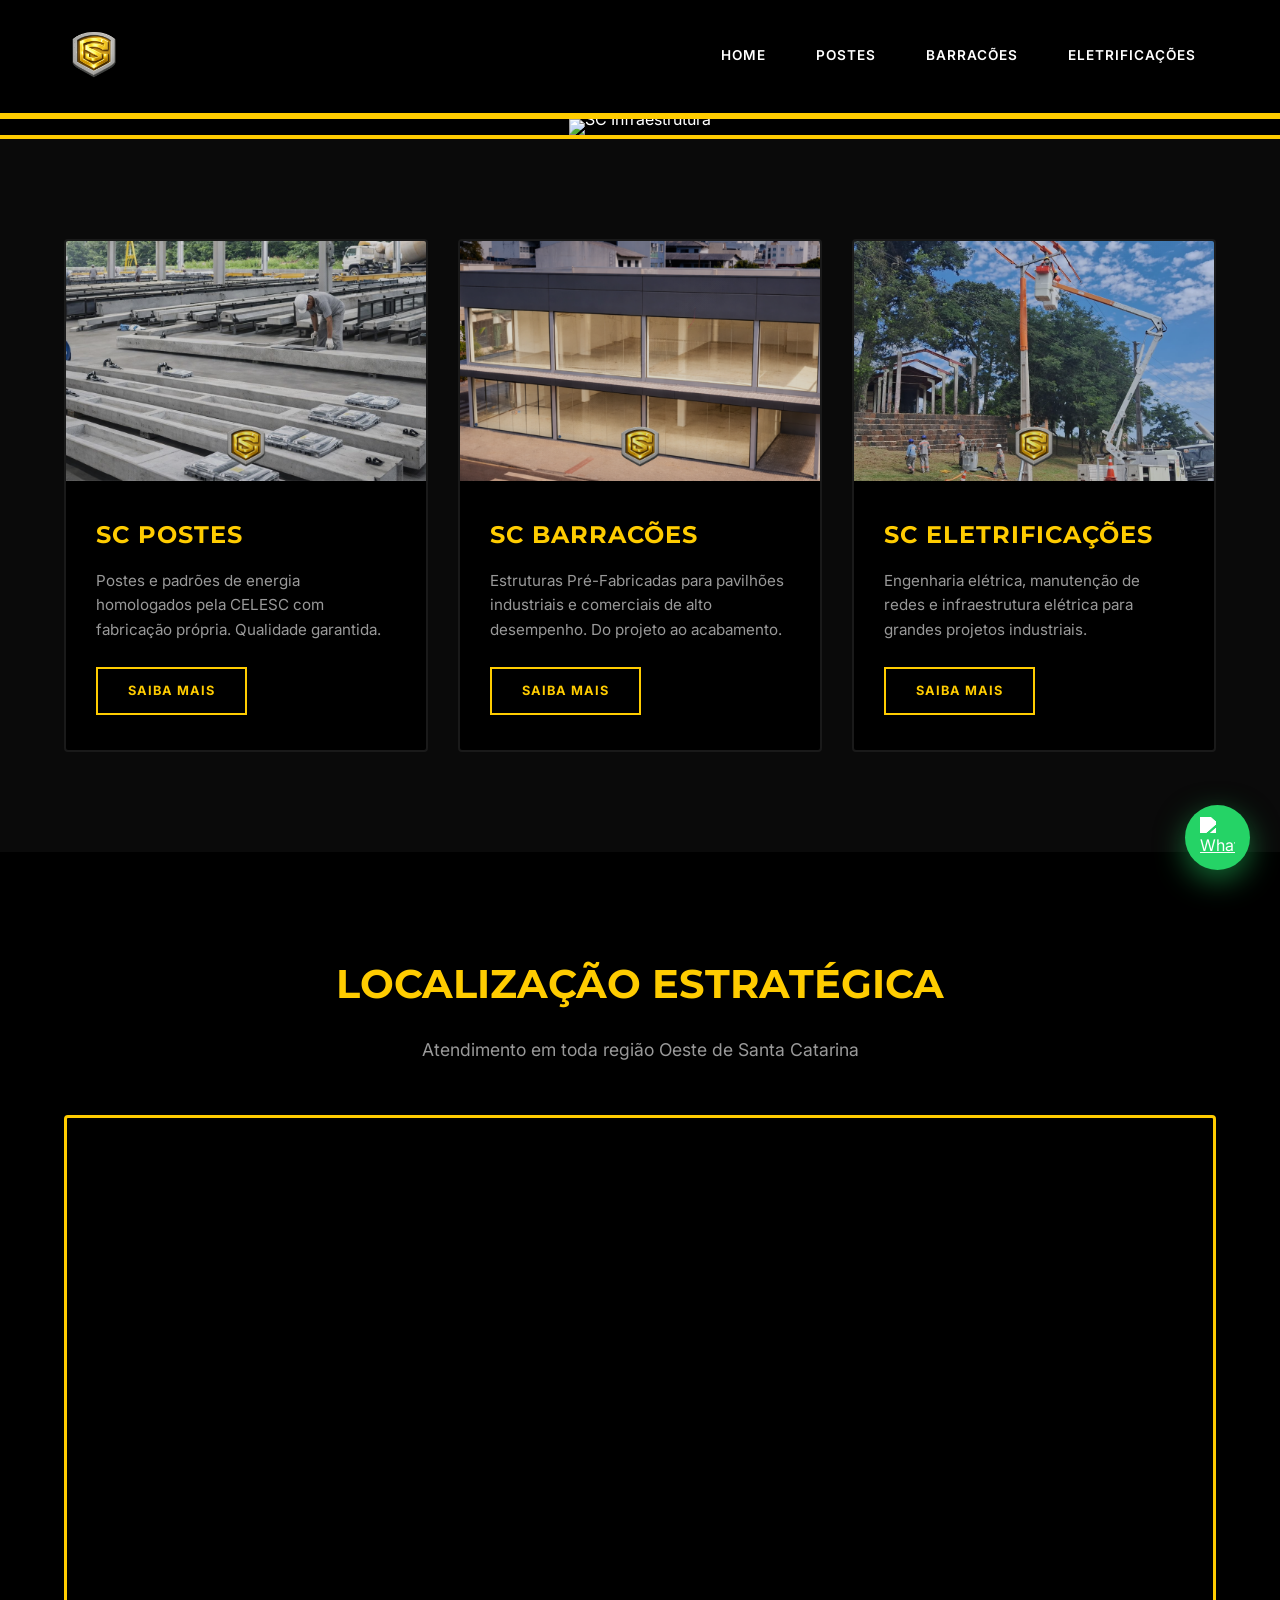
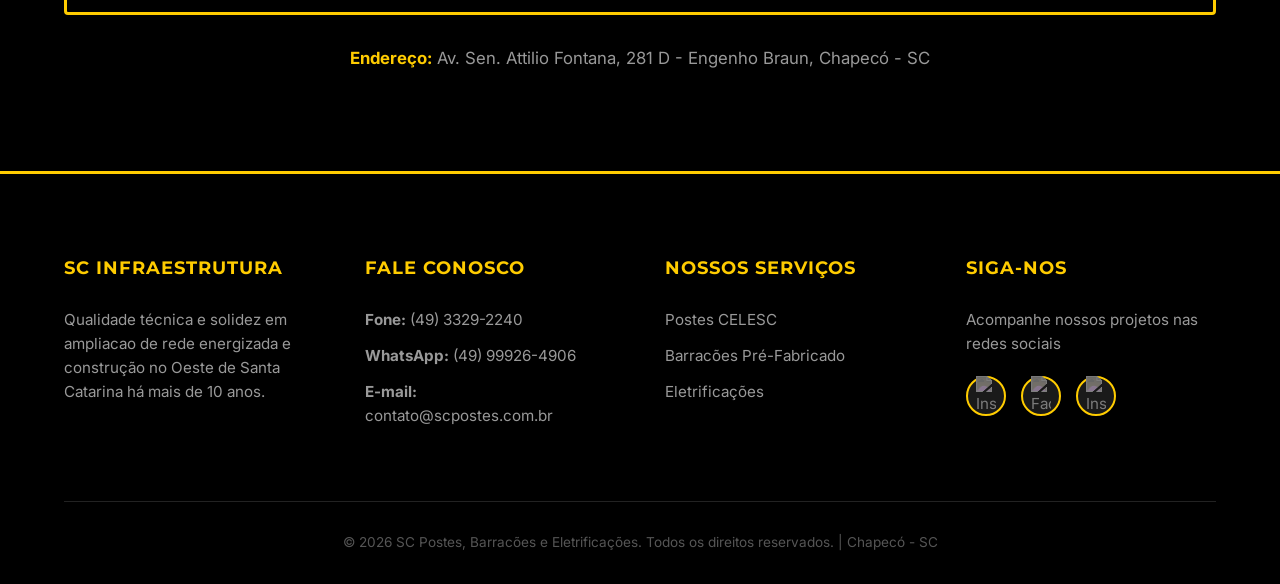
==== index.html @ 061d80b7 "Add files via upload" ====
<!DOCTYPE html>
<html lang="pt-br">
<head>
    <meta charset="UTF-8">
    <meta name="viewport" content="width=device-width, initial-scale=1.0">
    <meta name="description" content="SC - Referência em Postes Homologados CELESC, Barracões Pré-Fabricados, Linha Viva e Ampliação de Rede Elétrica no Oeste de Santa Catarina">
    <meta name="keywords" content="postes CELESC, barracões Pré-Fabricado, eletrificação industrial, Chapecó, Oeste SC">
    <title>SC - Postes, Barracões e Eletrificações | Chapecó - SC</title>
    
    <link href="https://fonts.googleapis.com/css2?family=Montserrat:wght@700;800&family=Inter:wght@300;400;600&display=swap" rel="stylesheet">
    
    <style>
        :root {
            --primary-yellow: #FFCC00;
            --bg-black: #000000;
            --bg-dark-gray: #0A0A0A;
            --text-gray: #999999;
            --text-white: #FFFFFF;
            --font-titles: 'Montserrat', sans-serif;
            --font-body: 'Inter', sans-serif;
        }

        * { 
            margin: 0; 
            padding: 0; 
            box-sizing: border-box; 
        }

        html {
            scroll-behavior: smooth;
        }

        body {
            background-color: var(--bg-black);
            color: var(--text-white);
            font-family: var(--font-body);
            line-height: 1.6;
            overflow-x: hidden;
        }

        /* --- Header --- */
        header {
            padding: 20px 5%;
            display: flex;
            justify-content: space-between;
            align-items: center;
            background: rgba(0,0,0,0.95);
            position: sticky;
            top: 0;
            z-index: 1000;
            border-bottom: 2px solid var(--primary-yellow);
            backdrop-filter: blur(10px);
        }

        .logo img { 
            height: 65px; 
            width: auto;
            transition: transform 0.3s;
        }

        .logo img:hover {
            transform: scale(1.05);
        }

        /* Menu Desktop */
        nav {
            display: flex;
            gap: 10px;
        }

        nav a {
            color: var(--text-white);
            text-decoration: none;
            padding: 10px 20px;
            font-weight: 600;
            font-size: 0.85rem;
            text-transform: uppercase;
            letter-spacing: 1px;
            transition: all 0.3s;
            border-radius: 2px;
        }

        nav a:hover { 
            color: var(--bg-black);
            background: var(--primary-yellow);
        }

        /* Menu Hamburguer Mobile */
        .menu-toggle {
            display: none;
            flex-direction: column;
            cursor: pointer;
            gap: 5px;
        }

        .menu-toggle span {
            width: 28px;
            height: 3px;
            background: var(--primary-yellow);
            transition: 0.3s;
            border-radius: 2px;
        }

        /* --- Hero Section --- */
        .hero {
            position: relative;
            display: flex;
            align-items: center;
            justify-content: center;
            text-align: center;
            overflow: hidden;
            border-top: 4px solid var(--primary-yellow);
            border-bottom: 4px solid var(--primary-yellow);
        }

        /* Camada de Imagem */
        .hero-background {
            position: relative;
            width: 100%;
            z-index: 1;
            line-height: 0; 
        }

        .hero-content {
            position: absolute;
            top: 50%;
            left: 50%;
            transform: translate(-50%, -50%);
            z-index: 3;
            width: 90%;
            max-width: 1000px;
            text-align: center;
            padding: 20px 0;
        }

        .hero h1 {
            font-family: var(--font-titles);
            font-size: clamp(2.5rem, 6vw, 4.5rem);
            margin-bottom: 25px;
            text-transform: uppercase;
            line-height: 1.1;
            color: var(--primary-yellow);
            text-shadow: 2px 2px 8px rgba(0,0,0,0.8);
        }

        .hero p {
            font-size: clamp(1rem, 2vw, 1.3rem);
            color: var(--text-white);
            max-width: 800px;
            margin: 0 auto 40px;
            line-height: 1.8;
            text-shadow: 1px 1px 4px rgba(0,0,0,0.8);
        }

        .hero .btn-primary {
            display: inline-block;
            background: var(--primary-yellow);
            color: var(--bg-black);
            padding: 18px 45px;
            text-decoration: none;
            font-weight: 700;
            text-transform: uppercase;
            font-size: 0.95rem;
            letter-spacing: 1px;
            transition: all 0.3s;
            border: 2px solid var(--primary-yellow);
            box-shadow: 0 4px 15px rgba(255, 204, 0, 0.3);
        }

        .hero .btn-primary:hover {
            background: transparent;
            color: var(--primary-yellow);
            transform: translateY(-3px);
            box-shadow: 0 6px 20px rgba(255, 204, 0, 0.5);
        }

        /* --- Seletor de Segmentos (Cards com Imagem) --- */
        .segments {
            display: grid;
            grid-template-columns: repeat(auto-fit, minmax(320px, 1fr));
            gap: 30px;
            padding: 100px 5%;
            max-width: 1400px;
            margin: 0 auto;
            background: var(--bg-dark-gray);
        }

        .card {
            background: var(--bg-black);
            border: 2px solid #1a1a1a;
            border-radius: 4px;
            overflow: hidden;
            transition: all 0.4s ease;
            cursor: pointer;
        }

        .card:hover {
            transform: translateY(-12px);
            border-color: var(--primary-yellow);
            box-shadow: 0 10px 30px rgba(255, 204, 0, 0.2);
        }

        .card-image {
            width: 100%;
            height: 240px;
            background: linear-gradient(135deg, #1a1a1a 0%, #0d0d0d 100%);
            overflow: hidden;
            display: flex;
            align-items: center;
            justify-content: center;
            position: relative;
        }

        .card-image::before {
            content: "IMAGEM";
            position: absolute;
            color: #333;
            font-size: 0.8rem;
            font-weight: 600;
            letter-spacing: 2px;
        }

        .card-image img {
            width: 100%;
            height: 100%;
            object-fit: cover;
            opacity: 0.85;
            transition: all 0.4s;
        }

        .card:hover .card-image img { 
            opacity: 1; 
            transform: scale(1.08); 
        }

        .card-content { 
            padding: 35px 30px; 
        }

        .card h2 {
            font-family: var(--font-titles);
            color: var(--primary-yellow);
            font-size: 1.5rem;
            margin-bottom: 15px;
            text-transform: uppercase;
            letter-spacing: 1px;
        }

        .card p {
            color: var(--text-gray);
            font-size: 0.95rem;
            margin-bottom: 25px;
            min-height: 60px;
            line-height: 1.6;
        }

        .btn-card {
            display: inline-block;
            background: transparent;
            color: var(--primary-yellow);
            border: 2px solid var(--primary-yellow);
            padding: 12px 30px;
            text-decoration: none;
            font-weight: 700;
            text-transform: uppercase;
            font-size: 0.8rem;
            letter-spacing: 1px;
            transition: all 0.3s;
        }

        .btn-card:hover {
            background: var(--primary-yellow);
            color: var(--bg-black);
            transform: translateX(5px);
        }

        /* --- Seção Localização --- */
        .location {
            padding: 100px 5%;
            text-align: center;
            background: var(--bg-black);
        }

        .location h2 {
            font-family: var(--font-titles);
            font-size: 2.5rem;
            margin-bottom: 20px;
            text-transform: uppercase;
            color: var(--primary-yellow);
        }

        .location-subtitle {
            color: var(--text-gray);
            font-size: 1.1rem;
            margin-bottom: 50px;
        }

        .map-container {
            width: 100%;
            max-width: 1200px;
            margin: 0 auto;
            height: 500px;
            border: 3px solid var(--primary-yellow);
            border-radius: 4px;
            overflow: hidden;
            box-shadow: 0 10px 40px rgba(0,0,0,0.5);
        }

        .map-container iframe {
            filter: grayscale(0.3) contrast(1.1);
        }

        .location-info {
            margin-top: 30px;
            color: var(--text-gray);
            font-size: 1.05rem;
        }

        .location-info strong {
            color: var(--primary-yellow);
        }

        /* --- Footer --- */
        footer {
            background: var(--bg-black);
            padding: 80px 5% 30px;
            border-top: 3px solid var(--primary-yellow);
        }

        .footer-grid {
            display: grid;
            grid-template-columns: repeat(auto-fit, minmax(250px, 1fr));
            gap: 50px;
            max-width: 1400px;
            margin: 0 auto 60px;
        }

        .footer-col h3 {
            color: var(--primary-yellow);
            font-family: var(--font-titles);
            font-size: 1.1rem;
            margin-bottom: 25px;
            text-transform: uppercase;
            letter-spacing: 1px;
        }

        .footer-col p, .footer-col a {
            color: var(--text-gray);
            text-decoration: none;
            display: block;
            margin-bottom: 12px;
            font-size: 0.95rem;
            transition: color 0.3s;
        }

        .footer-col a:hover { 
            color: var(--primary-yellow);
            padding-left: 5px;
        }

        .social-links {
            display: flex;
            gap: 15px;
            margin-top: 20px;
        }

        .social-links a {
            width: 40px;
            height: 40px;
            display: flex;
            align-items: center;
            justify-content: center;
            background: #1a1a1a;
            border: 2px solid var(--primary-yellow);
            border-radius: 50%;
            transition: all 0.3s;
        }

        .social-links a:hover {
            background: var(--primary-yellow);
            transform: translateY(-3px);
        }

        .social-links img {
            width: 20px;
            filter: invert(0.6);
            transition: 0.3s;
        }

        .social-links a:hover img { 
            filter: invert(0) brightness(0);
        }

        .footer-bottom {
            text-align: center;
            padding-top: 30px;
            border-top: 1px solid #222;
            color: #555;
            font-size: 0.85rem;
        }

        /* Botão WhatsApp Flutuante */
        .whatsapp-float {
            position: fixed;
            bottom: 30px;
            right: 30px;
            background: #25D366;
            width: 65px;
            height: 65px;
            border-radius: 50%;
            display: flex;
            align-items: center;
            justify-content: center;
            box-shadow: 0 10px 30px rgba(37, 211, 102, 0.5);
            z-index: 1000;
            transition: all 0.3s;
            animation: pulse 2s infinite;
        }

        .whatsapp-float:hover { 
            transform: scale(1.1);
            box-shadow: 0 15px 40px rgba(37, 211, 102, 0.7);
        }

        .whatsapp-float img {
            width: 35px;
            filter: brightness(0) invert(1);
        }

        @keyframes pulse {
            0%, 100% { box-shadow: 0 10px 30px rgba(37, 211, 102, 0.5); }
            50% { box-shadow: 0 10px 40px rgba(37, 211, 102, 0.8); }
        }

        /* --- Responsividade --- */
        @media (max-width: 968px) {
            nav {
                position: fixed;
                top: 80px;
                right: -100%;
                background: rgba(0,0,0,0.98);
                flex-direction: column;
                width: 100%;
                padding: 40px 5%;
                transition: right 0.4s ease;
                border-top: 2px solid var(--primary-yellow);
            }

            nav.active {
                right: 0;
            }

            nav a {
                padding: 15px 0;
                border-bottom: 1px solid #222;
            }

            .menu-toggle {
                display: flex;
            }

            .segments {
                padding: 60px 5%;
            }

            .map-container {
                height: 350px;
            }

            .whatsapp-float {
                width: 55px;
                height: 55px;
                bottom: 20px;
                right: 20px;
            }

            .whatsapp-float img {
                width: 28px;
            }
        }

        @media (max-width: 480px) {
            .hero h1 {
                font-size: 1.4rem;
            }

            .hero p {
                font-size: 0.85rem;
                margin-bottom: 25px;
            }

            .hero .btn-primary {
                padding: 13px 28px;
                font-size: 0.8rem;
            }

            .card-content {
                padding: 25px 20px;
            }
        }
    </style>
</head>
<body>

    <header>
        <div class="logo">
            <img src="imagens/logosc.png" alt="SC - Postes, Barracões e Eletrificações">
        </div>
        
        <div class="menu-toggle" onclick="toggleMenu()">
            <span></span>
            <span></span>
            <span></span>
        </div>

        <nav id="navMenu">
            <a href="index.html">Home</a>
            <a href="postes.html">Postes</a>
            <a href="barracoes.html">Barracões</a>
            <a href="eletrificacoes.html">Eletrificações</a>
        </nav>
    </header>

    <section class="hero">
        <!-- Camada de Imagem de Fundo — define a altura proporcional da seção -->
        <div class="hero-background">
            <img src="imagens/capa1.png" alt="SC Infraestrutura">
        </div>
        
        <!-- Overlay escuro -->
        <div class="hero-overlay"></div>
        
        <!-- Conteúdo do Hero centralizado sobre a imagem -->
        <div class="hero-content">
        </div>
    </section>

    <section class="segments">
        <div class="card">
            <div class="card-image">
                <img src="imagens/hero1.png" alt="SC Postes Homologados CELESC">
            </div>
            <div class="card-content">
                <h2>SC Postes</h2>
                <p>Postes e padrões de energia homologados pela CELESC com fabricação própria. Qualidade garantida.</p>
                <a href="postes.html" class="btn-card">Saiba Mais</a>
            </div>
        </div>

        <div class="card">
            <div class="card-image">
                <img src="imagens/hero2.png" alt="SC Barracões Pré-Fabricado">
            </div>
            <div class="card-content">
                <h2>SC Barracões</h2>
                <p>Estruturas Pré-Fabricadas para pavilhões industriais e comerciais de alto desempenho. Do projeto ao acabamento.</p>
                <a href="barracoes.html" class="btn-card">Saiba Mais</a>
            </div>
        </div>

        <div class="card">
            <div class="card-image">
                <img src="imagens/hero3.png" alt="SC Eletrificações">
            </div>
            <div class="card-content">
                <h2>SC Eletrificações</h2>
                <p>Engenharia elétrica, manutenção de redes e infraestrutura elétrica para grandes projetos industriais.</p>
                <a href="eletrificacoes.html" class="btn-card">Saiba Mais</a>
            </div>
        </div>
    </section>

    <section class="location">
        <h2>Localização Estratégica</h2>
        <p class="location-subtitle">Atendimento em toda região Oeste de Santa Catarina</p>
        <div class="map-container">
            <iframe 
                src="https://www.google.com/maps/embed?pb=!1m18!1m12!1m3!1d3551.4871404107936!2d-52.6538203!3d-27.0978609!2m3!1f0!2f0!3f0!3m2!1i1024!2i768!4f13.1!3m3!1m2!1s0x94e4b59ce7b89f95%3A0xf5d06205c6e07a0e!2sSC%20Postes%20e%20Pr%C3%A9-Fabricados!5e0!3m2!1spt-BR!2sbr!4v1706000000000" 
                width="100%" 
                height="100%" 
                style="border:0;" 
                allowfullscreen="" 
                loading="lazy"
                referrerpolicy="no-referrer-when-downgrade">
            </iframe>
        </div>
        <p class="location-info">
            <strong>Endereço:</strong> Av. Sen. Attilio Fontana, 281 D - Engenho Braun, Chapecó - SC
        </p>
    </section>

    <footer>
        <div class="footer-grid">
            <div class="footer-col">
                <h3>SC Infraestrutura</h3>
                <p>Qualidade técnica e solidez em ampliacao de rede energizada e construção no Oeste de Santa Catarina há mais de 10 anos.</p>
            </div>
            
            <div class="footer-col">
                <h3>Fale Conosco</h3>
                <p><strong>Fone:</strong> (49) 3329-2240</p>
                <p><strong>WhatsApp:</strong> (49) 99926-4906</p>
                <p><strong>E-mail:</strong> <a href="mailto:contato@scpostes.com.br">contato@scpostes.com.br</a></p>
            </div>
            
            <div class="footer-col">
                <h3>Nossos Serviços</h3>
                <a href="postes.html">Postes CELESC</a>
                <a href="barracoes.html">Barracões Pré-Fabricado</a>
                <a href="eletrificacoes.html">Eletrificações</a>
            </div>

            <div class="footer-col">
                <h3>Siga-nos</h3>
                <p>Acompanhe nossos projetos nas redes sociais</p>
                <div class="social-links">
                    <a href="https://www.instagram.com/scpostesebarracoes/" target="_blank" aria-label="Instagram SC Postes">
                        <img src="https://cdn-icons-png.flaticon.com/512/2111/2111463.png" alt="Instagram">
                    </a>
                    <a href="https://www.facebook.com/scpostesebarracoes" target="_blank" aria-label="Facebook SC Postes">
                        <img src="https://cdn-icons-png.flaticon.com/512/733/733547.png" alt="Facebook">
                    </a>
                    <a href="https://www.instagram.com/sc_eletrificacoes/" target="_blank" aria-label="Instagram SC Eletrificações">
                        <img src="https://cdn-icons-png.flaticon.com/512/2111/2111463.png" alt="Instagram">
                    </a>
                </div>
            </div>
        </div>
        
        <div class="footer-bottom">
            &copy; 2026 SC Postes, Barracões e Eletrificações. Todos os direitos reservados. | Chapecó - SC
        </div>
    </footer>

    <!-- WhatsApp Flutuante -->
    <a href="https://wa.me/5549999264906?text=Olá!%20Gostaria%20de%20um%20orçamento"
       class="whatsapp-float"
       target="_blank"
       aria-label="Falar no WhatsApp">
        <img src="https://cdn.jsdelivr.net/gh/simple-icons/simple-icons/icons/whatsapp.svg" alt="WhatsApp">
    </a>

    <script>
        function toggleMenu() {
            const nav = document.getElementById('navMenu');
            nav.classList.toggle('active');
        }

        // Fecha o menu ao clicar em um link (mobile)
        document.querySelectorAll('nav a').forEach(link => {
            link.addEventListener('click', () => {
                document.getElementById('navMenu').classList.remove('active');
            });
        });

        // Fecha o menu ao clicar fora dele
        document.addEventListener('click', (e) => {
            const nav = document.getElementById('navMenu');
            const toggle = document.querySelector('.menu-toggle');
            if (!nav.contains(e.target) && !toggle.contains(e.target)) {
                nav.classList.remove('active');
            }
        });
    </script>
</body>
</html>
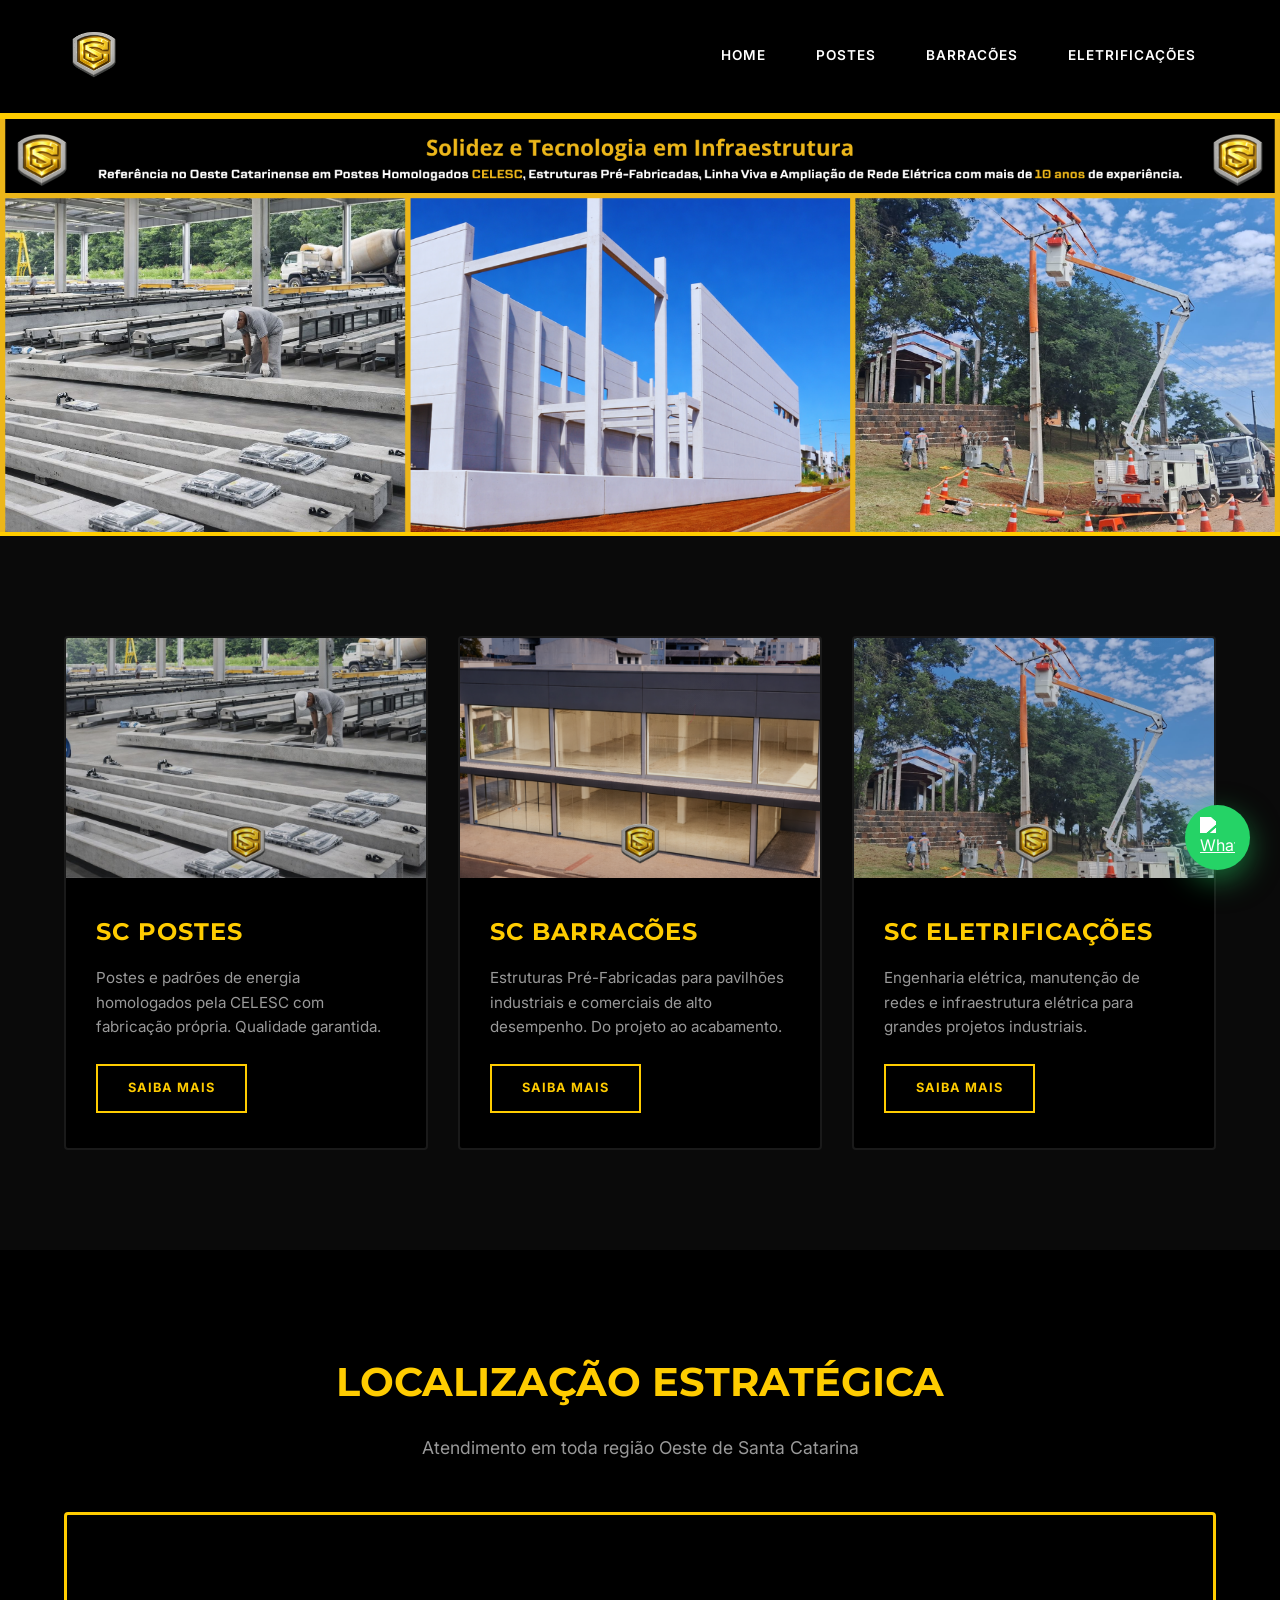
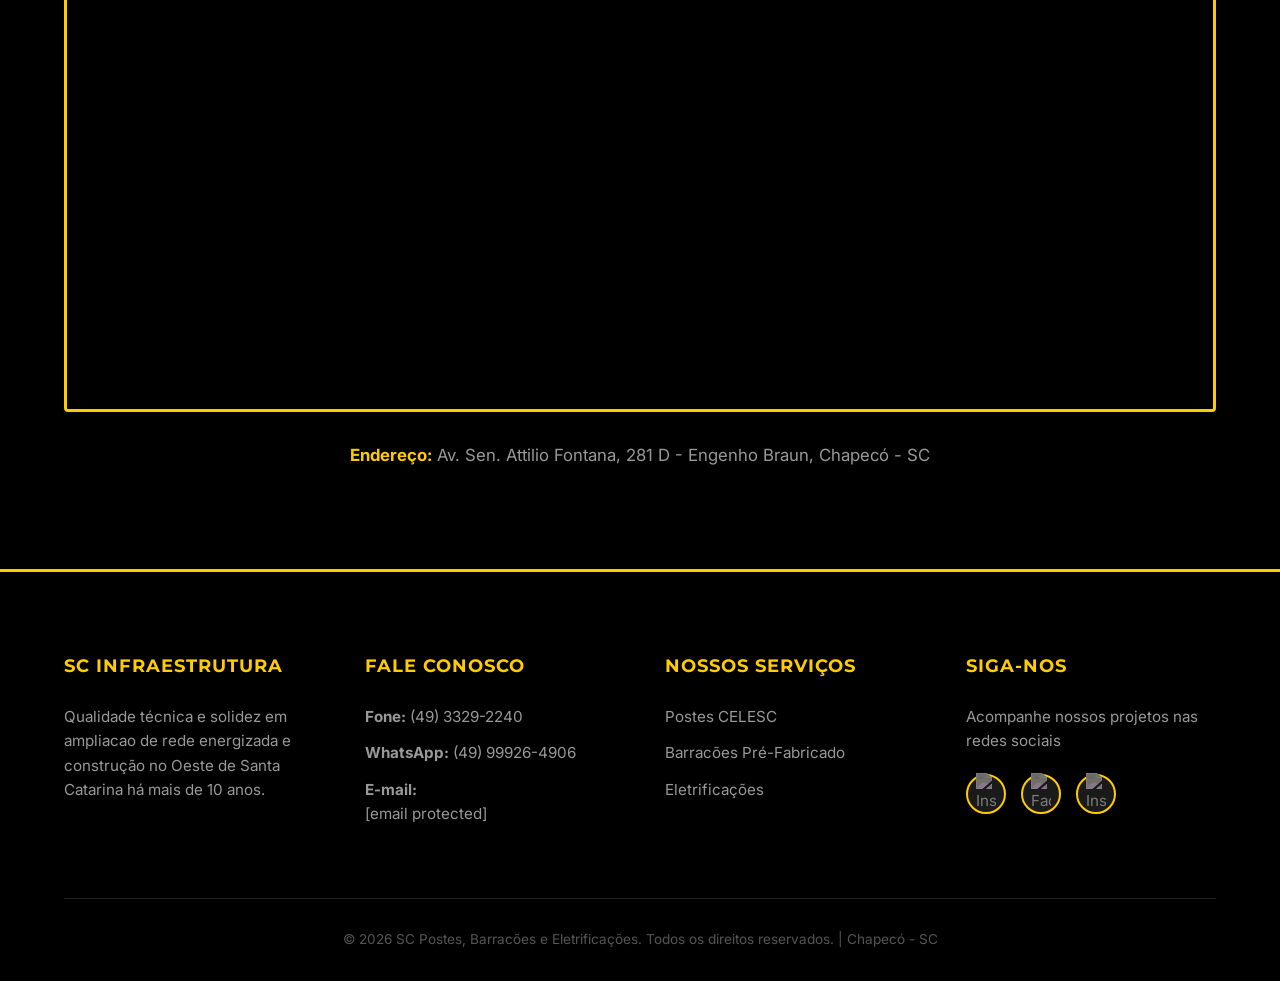
==== commit eb818acc: "Add files via upload" ====
--- a/index.html
+++ b/index.html
@@ -104,21 +104,23 @@
         /* --- Hero Section --- */
         .hero {
             position: relative;
-            display: flex;
-            align-items: center;
-            justify-content: center;
-            text-align: center;
-            overflow: hidden;
+            width: 100%;
             border-top: 4px solid var(--primary-yellow);
             border-bottom: 4px solid var(--primary-yellow);
+            line-height: 0;
         }
 
         /* Camada de Imagem */
         .hero-background {
-            position: relative;
             width: 100%;
-            z-index: 1;
-            line-height: 0; 
+            display: block;
+            line-height: 0;
+        }
+
+        .hero-background img {
+            width: 100%;
+            height: auto;
+            display: block;
         }
 
         .hero-content {
@@ -600,7 +602,7 @@
                 <h3>Fale Conosco</h3>
                 <p><strong>Fone:</strong> (49) 3329-2240</p>
                 <p><strong>WhatsApp:</strong> (49) 99926-4906</p>
-                <p><strong>E-mail:</strong> <a href="mailto:contato@scpostes.com.br">contato@scpostes.com.br</a></p>
+                <p><strong>E-mail:</strong> <a href="/cdn-cgi/l/email-protection#f3909c9d8792879cb38090839c80879680dd909c9edd9181"><span class="__cf_email__" data-cfemail="e0838f8e9481948fa09383908f93948593ce838f8dce8292">[email&#160;protected]</span></a></p>
             </div>
             
             <div class="footer-col">
@@ -640,7 +642,7 @@
         <img src="https://cdn.jsdelivr.net/gh/simple-icons/simple-icons/icons/whatsapp.svg" alt="WhatsApp">
     </a>
 
-    <script>
+    <script data-cfasync="false" src="/cdn-cgi/scripts/5c5dd728/cloudflare-static/email-decode.min.js"></script><script>
         function toggleMenu() {
             const nav = document.getElementById('navMenu');
             nav.classList.toggle('active');
@@ -655,12 +657,4 @@
 
         // Fecha o menu ao clicar fora dele
         document.addEventListener('click', (e) => {
-            const nav = document.getElementById('navMenu');
-            const toggle = document.querySelector('.menu-toggle');
-            if (!nav.contains(e.target) && !toggle.contains(e.target)) {
-                nav.classList.remove('active');
-            }
-        });
-    </script>
-</body>
-</html>+            const nav = document.getElementById('navMenu');
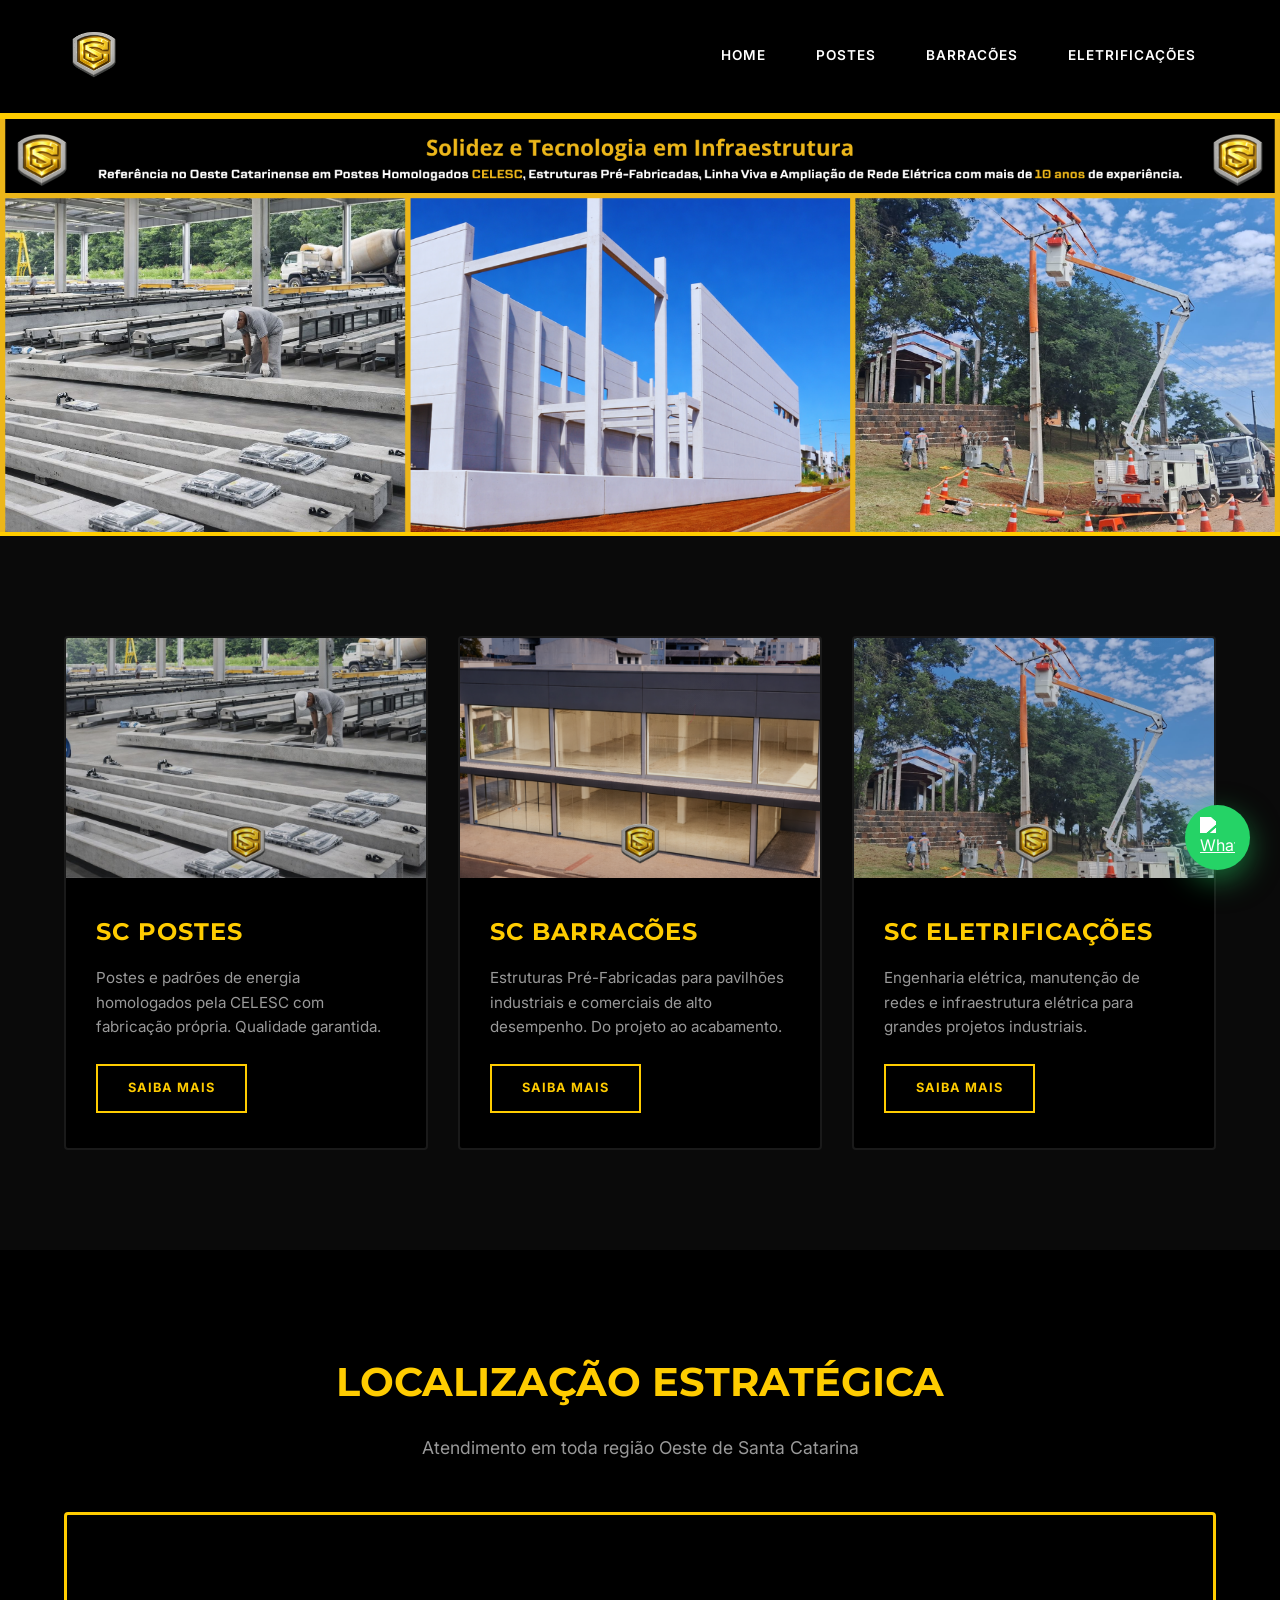
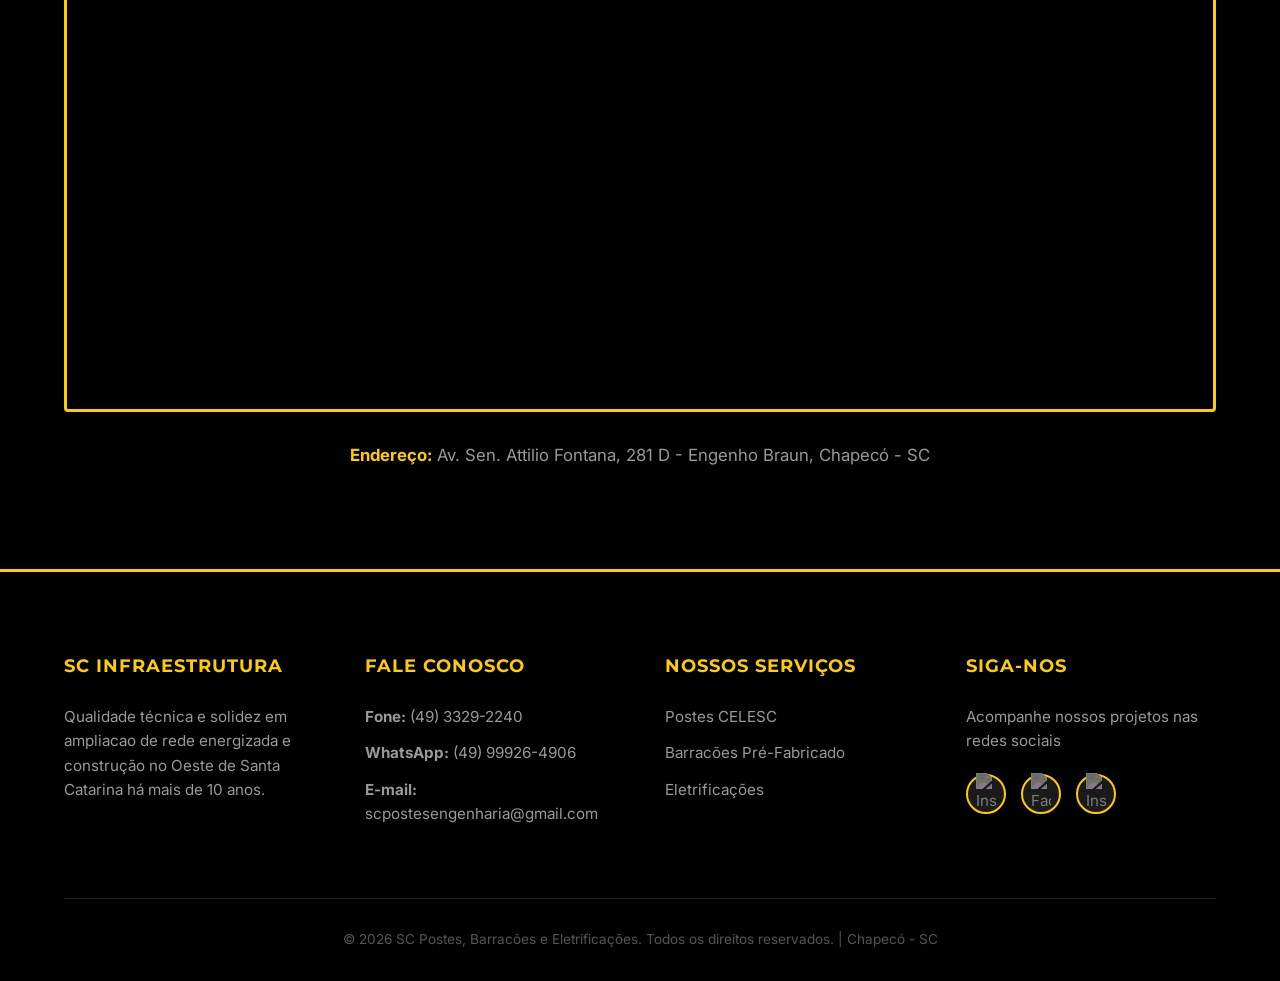
==== commit 7cce84c0: "Add files via upload" ====
--- a/index.html
+++ b/index.html
@@ -602,7 +602,7 @@
                 <h3>Fale Conosco</h3>
                 <p><strong>Fone:</strong> (49) 3329-2240</p>
                 <p><strong>WhatsApp:</strong> (49) 99926-4906</p>
-                <p><strong>E-mail:</strong> <a href="/cdn-cgi/l/email-protection#f3909c9d8792879cb38090839c80879680dd909c9edd9181"><span class="__cf_email__" data-cfemail="e0838f8e9481948fa09383908f93948593ce838f8dce8292">[email&#160;protected]</span></a></p>
+               <p><strong>E-mail:</strong> <a href="mailto:scpostesengenharia@gmail.com">scpostesengenharia@gmail.com</a></p>
             </div>
             
             <div class="footer-col">
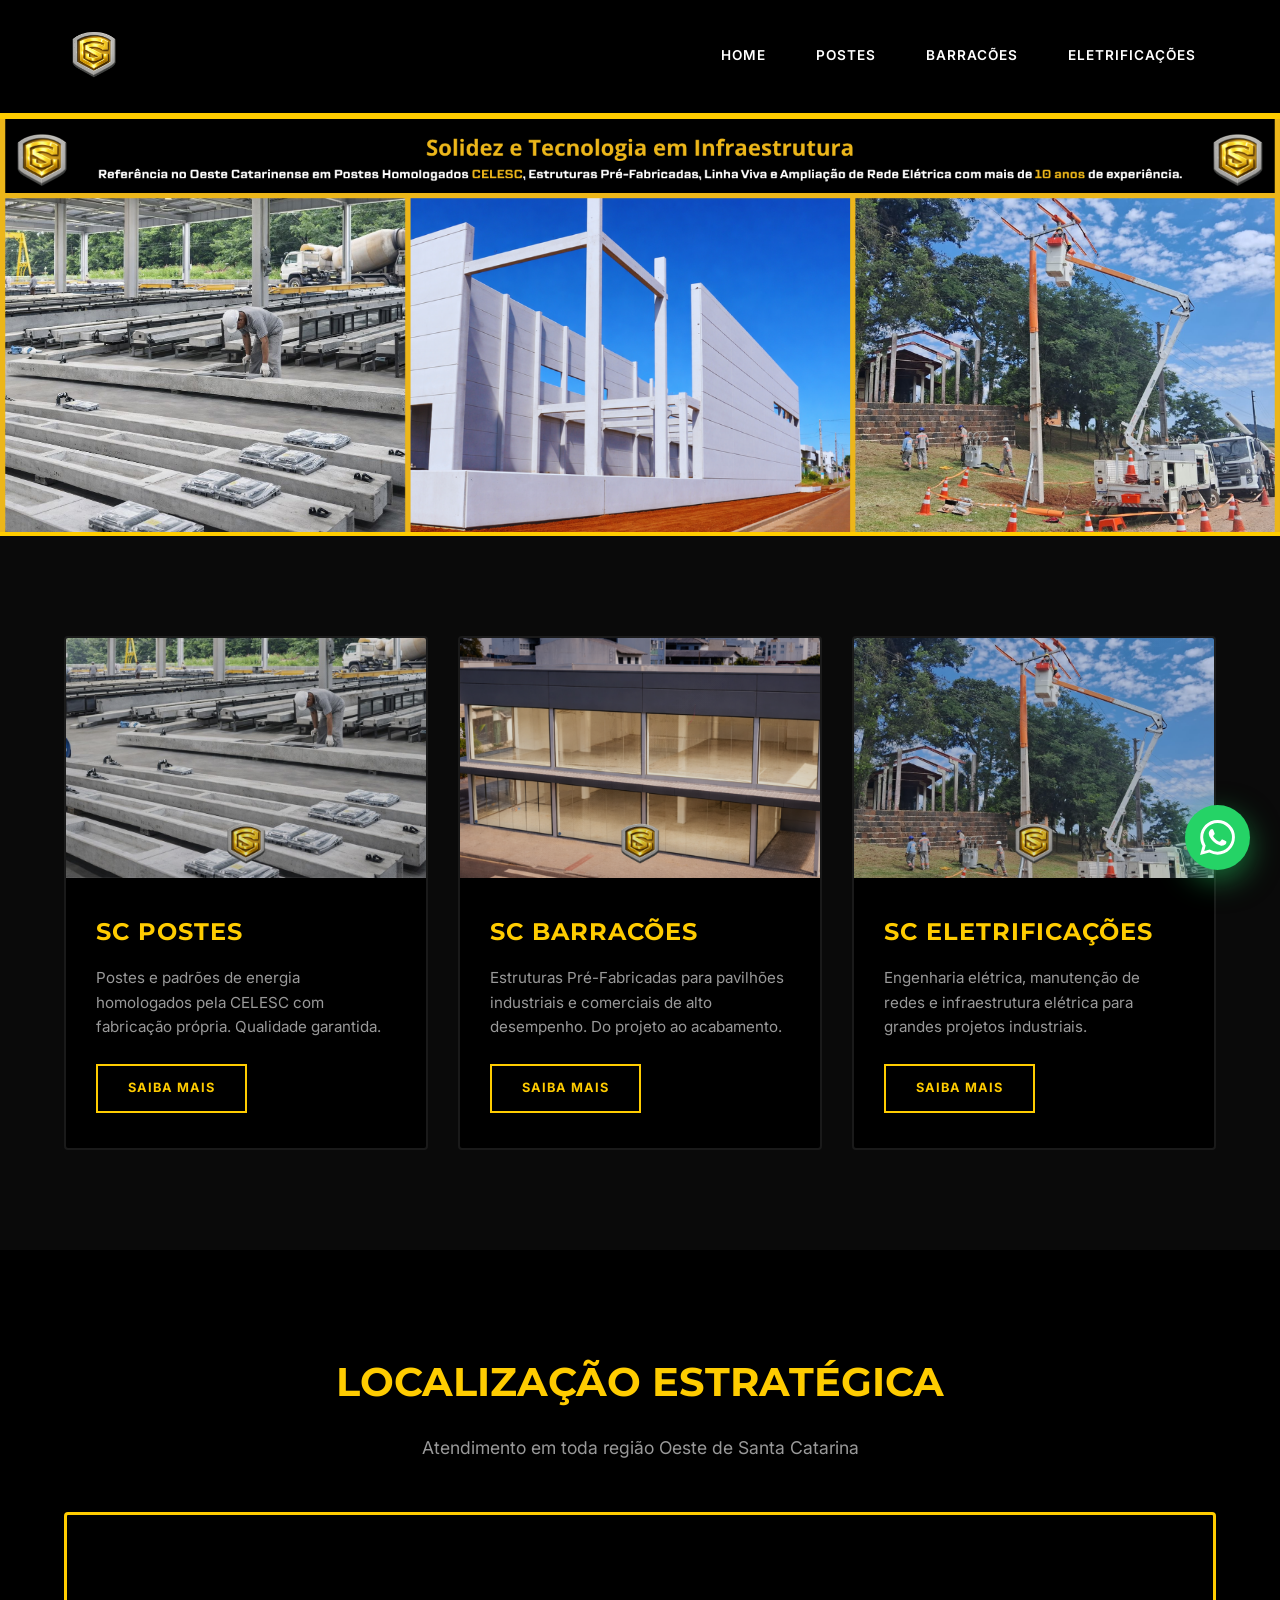
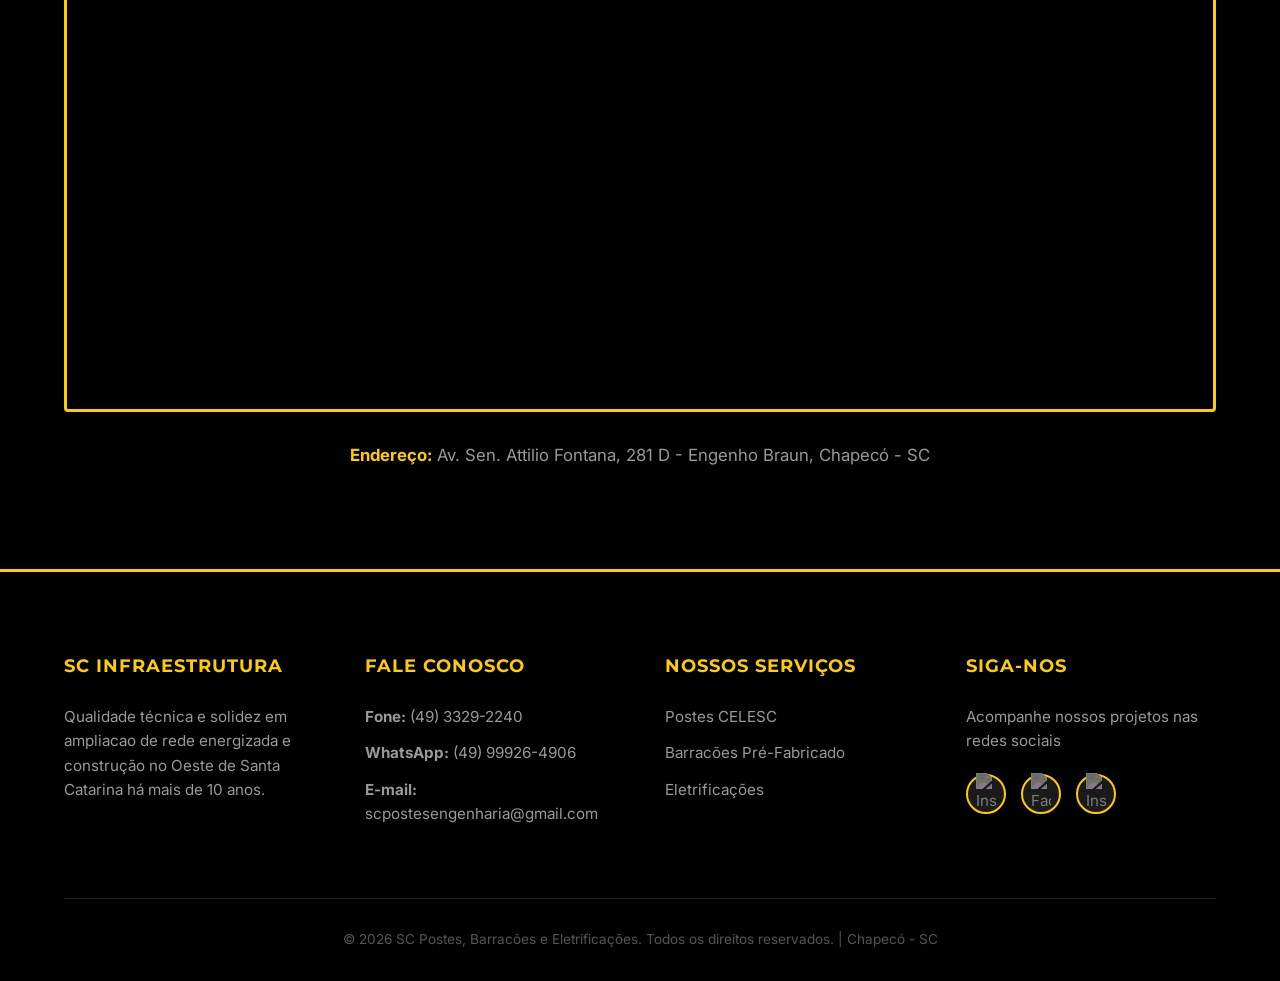
==== commit 9d8f2f32: "Add files via upload" ====
--- a/index.html
+++ b/index.html
@@ -1,660 +1,671 @@
-<!DOCTYPE html>
-<html lang="pt-br">
-<head>
-    <meta charset="UTF-8">
-    <meta name="viewport" content="width=device-width, initial-scale=1.0">
-    <meta name="description" content="SC - Referência em Postes Homologados CELESC, Barracões Pré-Fabricados, Linha Viva e Ampliação de Rede Elétrica no Oeste de Santa Catarina">
-    <meta name="keywords" content="postes CELESC, barracões Pré-Fabricado, eletrificação industrial, Chapecó, Oeste SC">
-    <title>SC - Postes, Barracões e Eletrificações | Chapecó - SC</title>
-    
-    <link href="https://fonts.googleapis.com/css2?family=Montserrat:wght@700;800&family=Inter:wght@300;400;600&display=swap" rel="stylesheet">
-    
-    <style>
-        :root {
-            --primary-yellow: #FFCC00;
-            --bg-black: #000000;
-            --bg-dark-gray: #0A0A0A;
-            --text-gray: #999999;
-            --text-white: #FFFFFF;
-            --font-titles: 'Montserrat', sans-serif;
-            --font-body: 'Inter', sans-serif;
-        }
-
-        * { 
-            margin: 0; 
-            padding: 0; 
-            box-sizing: border-box; 
-        }
-
-        html {
-            scroll-behavior: smooth;
-        }
-
-        body {
-            background-color: var(--bg-black);
-            color: var(--text-white);
-            font-family: var(--font-body);
-            line-height: 1.6;
-            overflow-x: hidden;
-        }
-
-        /* --- Header --- */
-        header {
-            padding: 20px 5%;
-            display: flex;
-            justify-content: space-between;
-            align-items: center;
-            background: rgba(0,0,0,0.95);
-            position: sticky;
-            top: 0;
-            z-index: 1000;
-            border-bottom: 2px solid var(--primary-yellow);
-            backdrop-filter: blur(10px);
-        }
-
-        .logo img { 
-            height: 65px; 
-            width: auto;
-            transition: transform 0.3s;
-        }
-
-        .logo img:hover {
-            transform: scale(1.05);
-        }
-
-        /* Menu Desktop */
-        nav {
-            display: flex;
-            gap: 10px;
-        }
-
-        nav a {
-            color: var(--text-white);
-            text-decoration: none;
-            padding: 10px 20px;
-            font-weight: 600;
-            font-size: 0.85rem;
-            text-transform: uppercase;
-            letter-spacing: 1px;
-            transition: all 0.3s;
-            border-radius: 2px;
-        }
-
-        nav a:hover { 
-            color: var(--bg-black);
-            background: var(--primary-yellow);
-        }
-
-        /* Menu Hamburguer Mobile */
-        .menu-toggle {
-            display: none;
-            flex-direction: column;
-            cursor: pointer;
-            gap: 5px;
-        }
-
-        .menu-toggle span {
-            width: 28px;
-            height: 3px;
-            background: var(--primary-yellow);
-            transition: 0.3s;
-            border-radius: 2px;
-        }
-
-        /* --- Hero Section --- */
-        .hero {
-            position: relative;
-            width: 100%;
-            border-top: 4px solid var(--primary-yellow);
-            border-bottom: 4px solid var(--primary-yellow);
-            line-height: 0;
-        }
-
-        /* Camada de Imagem */
-        .hero-background {
-            width: 100%;
-            display: block;
-            line-height: 0;
-        }
-
-        .hero-background img {
-            width: 100%;
-            height: auto;
-            display: block;
-        }
-
-        .hero-content {
-            position: absolute;
-            top: 50%;
-            left: 50%;
-            transform: translate(-50%, -50%);
-            z-index: 3;
-            width: 90%;
-            max-width: 1000px;
-            text-align: center;
-            padding: 20px 0;
-        }
-
-        .hero h1 {
-            font-family: var(--font-titles);
-            font-size: clamp(2.5rem, 6vw, 4.5rem);
-            margin-bottom: 25px;
-            text-transform: uppercase;
-            line-height: 1.1;
-            color: var(--primary-yellow);
-            text-shadow: 2px 2px 8px rgba(0,0,0,0.8);
-        }
-
-        .hero p {
-            font-size: clamp(1rem, 2vw, 1.3rem);
-            color: var(--text-white);
-            max-width: 800px;
-            margin: 0 auto 40px;
-            line-height: 1.8;
-            text-shadow: 1px 1px 4px rgba(0,0,0,0.8);
-        }
-
-        .hero .btn-primary {
-            display: inline-block;
-            background: var(--primary-yellow);
-            color: var(--bg-black);
-            padding: 18px 45px;
-            text-decoration: none;
-            font-weight: 700;
-            text-transform: uppercase;
-            font-size: 0.95rem;
-            letter-spacing: 1px;
-            transition: all 0.3s;
-            border: 2px solid var(--primary-yellow);
-            box-shadow: 0 4px 15px rgba(255, 204, 0, 0.3);
-        }
-
-        .hero .btn-primary:hover {
-            background: transparent;
-            color: var(--primary-yellow);
-            transform: translateY(-3px);
-            box-shadow: 0 6px 20px rgba(255, 204, 0, 0.5);
-        }
-
-        /* --- Seletor de Segmentos (Cards com Imagem) --- */
-        .segments {
-            display: grid;
-            grid-template-columns: repeat(auto-fit, minmax(320px, 1fr));
-            gap: 30px;
-            padding: 100px 5%;
-            max-width: 1400px;
-            margin: 0 auto;
-            background: var(--bg-dark-gray);
-        }
-
-        .card {
-            background: var(--bg-black);
-            border: 2px solid #1a1a1a;
-            border-radius: 4px;
-            overflow: hidden;
-            transition: all 0.4s ease;
-            cursor: pointer;
-        }
-
-        .card:hover {
-            transform: translateY(-12px);
-            border-color: var(--primary-yellow);
-            box-shadow: 0 10px 30px rgba(255, 204, 0, 0.2);
-        }
-
-        .card-image {
-            width: 100%;
-            height: 240px;
-            background: linear-gradient(135deg, #1a1a1a 0%, #0d0d0d 100%);
-            overflow: hidden;
-            display: flex;
-            align-items: center;
-            justify-content: center;
-            position: relative;
-        }
-
-        .card-image::before {
-            content: "IMAGEM";
-            position: absolute;
-            color: #333;
-            font-size: 0.8rem;
-            font-weight: 600;
-            letter-spacing: 2px;
-        }
-
-        .card-image img {
-            width: 100%;
-            height: 100%;
-            object-fit: cover;
-            opacity: 0.85;
-            transition: all 0.4s;
-        }
-
-        .card:hover .card-image img { 
-            opacity: 1; 
-            transform: scale(1.08); 
-        }
-
-        .card-content { 
-            padding: 35px 30px; 
-        }
-
-        .card h2 {
-            font-family: var(--font-titles);
-            color: var(--primary-yellow);
-            font-size: 1.5rem;
-            margin-bottom: 15px;
-            text-transform: uppercase;
-            letter-spacing: 1px;
-        }
-
-        .card p {
-            color: var(--text-gray);
-            font-size: 0.95rem;
-            margin-bottom: 25px;
-            min-height: 60px;
-            line-height: 1.6;
-        }
-
-        .btn-card {
-            display: inline-block;
-            background: transparent;
-            color: var(--primary-yellow);
-            border: 2px solid var(--primary-yellow);
-            padding: 12px 30px;
-            text-decoration: none;
-            font-weight: 700;
-            text-transform: uppercase;
-            font-size: 0.8rem;
-            letter-spacing: 1px;
-            transition: all 0.3s;
-        }
-
-        .btn-card:hover {
-            background: var(--primary-yellow);
-            color: var(--bg-black);
-            transform: translateX(5px);
-        }
-
-        /* --- Seção Localização --- */
-        .location {
-            padding: 100px 5%;
-            text-align: center;
-            background: var(--bg-black);
-        }
-
-        .location h2 {
-            font-family: var(--font-titles);
-            font-size: 2.5rem;
-            margin-bottom: 20px;
-            text-transform: uppercase;
-            color: var(--primary-yellow);
-        }
-
-        .location-subtitle {
-            color: var(--text-gray);
-            font-size: 1.1rem;
-            margin-bottom: 50px;
-        }
-
-        .map-container {
-            width: 100%;
-            max-width: 1200px;
-            margin: 0 auto;
-            height: 500px;
-            border: 3px solid var(--primary-yellow);
-            border-radius: 4px;
-            overflow: hidden;
-            box-shadow: 0 10px 40px rgba(0,0,0,0.5);
-        }
-
-        .map-container iframe {
-            filter: grayscale(0.3) contrast(1.1);
-        }
-
-        .location-info {
-            margin-top: 30px;
-            color: var(--text-gray);
-            font-size: 1.05rem;
-        }
-
-        .location-info strong {
-            color: var(--primary-yellow);
-        }
-
-        /* --- Footer --- */
-        footer {
-            background: var(--bg-black);
-            padding: 80px 5% 30px;
-            border-top: 3px solid var(--primary-yellow);
-        }
-
-        .footer-grid {
-            display: grid;
-            grid-template-columns: repeat(auto-fit, minmax(250px, 1fr));
-            gap: 50px;
-            max-width: 1400px;
-            margin: 0 auto 60px;
-        }
-
-        .footer-col h3 {
-            color: var(--primary-yellow);
-            font-family: var(--font-titles);
-            font-size: 1.1rem;
-            margin-bottom: 25px;
-            text-transform: uppercase;
-            letter-spacing: 1px;
-        }
-
-        .footer-col p, .footer-col a {
-            color: var(--text-gray);
-            text-decoration: none;
-            display: block;
-            margin-bottom: 12px;
-            font-size: 0.95rem;
-            transition: color 0.3s;
-        }
-
-        .footer-col a:hover { 
-            color: var(--primary-yellow);
-            padding-left: 5px;
-        }
-
-        .social-links {
-            display: flex;
-            gap: 15px;
-            margin-top: 20px;
-        }
-
-        .social-links a {
-            width: 40px;
-            height: 40px;
-            display: flex;
-            align-items: center;
-            justify-content: center;
-            background: #1a1a1a;
-            border: 2px solid var(--primary-yellow);
-            border-radius: 50%;
-            transition: all 0.3s;
-        }
-
-        .social-links a:hover {
-            background: var(--primary-yellow);
-            transform: translateY(-3px);
-        }
-
-        .social-links img {
-            width: 20px;
-            filter: invert(0.6);
-            transition: 0.3s;
-        }
-
-        .social-links a:hover img { 
-            filter: invert(0) brightness(0);
-        }
-
-        .footer-bottom {
-            text-align: center;
-            padding-top: 30px;
-            border-top: 1px solid #222;
-            color: #555;
-            font-size: 0.85rem;
-        }
-
-        /* Botão WhatsApp Flutuante */
-        .whatsapp-float {
-            position: fixed;
-            bottom: 30px;
-            right: 30px;
-            background: #25D366;
-            width: 65px;
-            height: 65px;
-            border-radius: 50%;
-            display: flex;
-            align-items: center;
-            justify-content: center;
-            box-shadow: 0 10px 30px rgba(37, 211, 102, 0.5);
-            z-index: 1000;
-            transition: all 0.3s;
-            animation: pulse 2s infinite;
-        }
-
-        .whatsapp-float:hover { 
-            transform: scale(1.1);
-            box-shadow: 0 15px 40px rgba(37, 211, 102, 0.7);
-        }
-
-        .whatsapp-float img {
-            width: 35px;
-            filter: brightness(0) invert(1);
-        }
-
-        @keyframes pulse {
-            0%, 100% { box-shadow: 0 10px 30px rgba(37, 211, 102, 0.5); }
-            50% { box-shadow: 0 10px 40px rgba(37, 211, 102, 0.8); }
-        }
-
-        /* --- Responsividade --- */
-        @media (max-width: 968px) {
-            nav {
-                position: fixed;
-                top: 80px;
-                right: -100%;
-                background: rgba(0,0,0,0.98);
-                flex-direction: column;
-                width: 100%;
-                padding: 40px 5%;
-                transition: right 0.4s ease;
-                border-top: 2px solid var(--primary-yellow);
-            }
-
-            nav.active {
-                right: 0;
-            }
-
-            nav a {
-                padding: 15px 0;
-                border-bottom: 1px solid #222;
-            }
-
-            .menu-toggle {
-                display: flex;
-            }
-
-            .segments {
-                padding: 60px 5%;
-            }
-
-            .map-container {
-                height: 350px;
-            }
-
-            .whatsapp-float {
-                width: 55px;
-                height: 55px;
-                bottom: 20px;
-                right: 20px;
-            }
-
-            .whatsapp-float img {
-                width: 28px;
-            }
-        }
-
-        @media (max-width: 480px) {
-            .hero h1 {
-                font-size: 1.4rem;
-            }
-
-            .hero p {
-                font-size: 0.85rem;
-                margin-bottom: 25px;
-            }
-
-            .hero .btn-primary {
-                padding: 13px 28px;
-                font-size: 0.8rem;
-            }
-
-            .card-content {
-                padding: 25px 20px;
-            }
-        }
-    </style>
-</head>
-<body>
-
-    <header>
-        <div class="logo">
-            <img src="imagens/logosc.png" alt="SC - Postes, Barracões e Eletrificações">
-        </div>
-        
-        <div class="menu-toggle" onclick="toggleMenu()">
-            <span></span>
-            <span></span>
-            <span></span>
-        </div>
-
-        <nav id="navMenu">
-            <a href="index.html">Home</a>
-            <a href="postes.html">Postes</a>
-            <a href="barracoes.html">Barracões</a>
-            <a href="eletrificacoes.html">Eletrificações</a>
-        </nav>
-    </header>
-
-    <section class="hero">
-        <!-- Camada de Imagem de Fundo — define a altura proporcional da seção -->
-        <div class="hero-background">
-            <img src="imagens/capa1.png" alt="SC Infraestrutura">
-        </div>
-        
-        <!-- Overlay escuro -->
-        <div class="hero-overlay"></div>
-        
-        <!-- Conteúdo do Hero centralizado sobre a imagem -->
-        <div class="hero-content">
-        </div>
-    </section>
-
-    <section class="segments">
-        <div class="card">
-            <div class="card-image">
-                <img src="imagens/hero1.png" alt="SC Postes Homologados CELESC">
-            </div>
-            <div class="card-content">
-                <h2>SC Postes</h2>
-                <p>Postes e padrões de energia homologados pela CELESC com fabricação própria. Qualidade garantida.</p>
-                <a href="postes.html" class="btn-card">Saiba Mais</a>
-            </div>
-        </div>
-
-        <div class="card">
-            <div class="card-image">
-                <img src="imagens/hero2.png" alt="SC Barracões Pré-Fabricado">
-            </div>
-            <div class="card-content">
-                <h2>SC Barracões</h2>
-                <p>Estruturas Pré-Fabricadas para pavilhões industriais e comerciais de alto desempenho. Do projeto ao acabamento.</p>
-                <a href="barracoes.html" class="btn-card">Saiba Mais</a>
-            </div>
-        </div>
-
-        <div class="card">
-            <div class="card-image">
-                <img src="imagens/hero3.png" alt="SC Eletrificações">
-            </div>
-            <div class="card-content">
-                <h2>SC Eletrificações</h2>
-                <p>Engenharia elétrica, manutenção de redes e infraestrutura elétrica para grandes projetos industriais.</p>
-                <a href="eletrificacoes.html" class="btn-card">Saiba Mais</a>
-            </div>
-        </div>
-    </section>
-
-    <section class="location">
-        <h2>Localização Estratégica</h2>
-        <p class="location-subtitle">Atendimento em toda região Oeste de Santa Catarina</p>
-        <div class="map-container">
-            <iframe 
-                src="https://www.google.com/maps/embed?pb=!1m18!1m12!1m3!1d3551.4871404107936!2d-52.6538203!3d-27.0978609!2m3!1f0!2f0!3f0!3m2!1i1024!2i768!4f13.1!3m3!1m2!1s0x94e4b59ce7b89f95%3A0xf5d06205c6e07a0e!2sSC%20Postes%20e%20Pr%C3%A9-Fabricados!5e0!3m2!1spt-BR!2sbr!4v1706000000000" 
-                width="100%" 
-                height="100%" 
-                style="border:0;" 
-                allowfullscreen="" 
-                loading="lazy"
-                referrerpolicy="no-referrer-when-downgrade">
-            </iframe>
-        </div>
-        <p class="location-info">
-            <strong>Endereço:</strong> Av. Sen. Attilio Fontana, 281 D - Engenho Braun, Chapecó - SC
-        </p>
-    </section>
-
-    <footer>
-        <div class="footer-grid">
-            <div class="footer-col">
-                <h3>SC Infraestrutura</h3>
-                <p>Qualidade técnica e solidez em ampliacao de rede energizada e construção no Oeste de Santa Catarina há mais de 10 anos.</p>
-            </div>
-            
-            <div class="footer-col">
-                <h3>Fale Conosco</h3>
-                <p><strong>Fone:</strong> (49) 3329-2240</p>
-                <p><strong>WhatsApp:</strong> (49) 99926-4906</p>
-               <p><strong>E-mail:</strong> <a href="mailto:scpostesengenharia@gmail.com">scpostesengenharia@gmail.com</a></p>
-            </div>
-            
-            <div class="footer-col">
-                <h3>Nossos Serviços</h3>
-                <a href="postes.html">Postes CELESC</a>
-                <a href="barracoes.html">Barracões Pré-Fabricado</a>
-                <a href="eletrificacoes.html">Eletrificações</a>
-            </div>
-
-            <div class="footer-col">
-                <h3>Siga-nos</h3>
-                <p>Acompanhe nossos projetos nas redes sociais</p>
-                <div class="social-links">
-                    <a href="https://www.instagram.com/scpostesebarracoes/" target="_blank" aria-label="Instagram SC Postes">
-                        <img src="https://cdn-icons-png.flaticon.com/512/2111/2111463.png" alt="Instagram">
-                    </a>
-                    <a href="https://www.facebook.com/scpostesebarracoes" target="_blank" aria-label="Facebook SC Postes">
-                        <img src="https://cdn-icons-png.flaticon.com/512/733/733547.png" alt="Facebook">
-                    </a>
-                    <a href="https://www.instagram.com/sc_eletrificacoes/" target="_blank" aria-label="Instagram SC Eletrificações">
-                        <img src="https://cdn-icons-png.flaticon.com/512/2111/2111463.png" alt="Instagram">
-                    </a>
-                </div>
-            </div>
-        </div>
-        
-        <div class="footer-bottom">
-            &copy; 2026 SC Postes, Barracões e Eletrificações. Todos os direitos reservados. | Chapecó - SC
-        </div>
-    </footer>
-
-    <!-- WhatsApp Flutuante -->
-    <a href="https://wa.me/5549999264906?text=Olá!%20Gostaria%20de%20um%20orçamento"
-       class="whatsapp-float"
-       target="_blank"
-       aria-label="Falar no WhatsApp">
-        <img src="https://cdn.jsdelivr.net/gh/simple-icons/simple-icons/icons/whatsapp.svg" alt="WhatsApp">
-    </a>
-
-    <script data-cfasync="false" src="/cdn-cgi/scripts/5c5dd728/cloudflare-static/email-decode.min.js"></script><script>
-        function toggleMenu() {
-            const nav = document.getElementById('navMenu');
-            nav.classList.toggle('active');
-        }
-
-        // Fecha o menu ao clicar em um link (mobile)
-        document.querySelectorAll('nav a').forEach(link => {
-            link.addEventListener('click', () => {
-                document.getElementById('navMenu').classList.remove('active');
-            });
-        });
-
-        // Fecha o menu ao clicar fora dele
-        document.addEventListener('click', (e) => {
+<!DOCTYPE html>
+<html lang="pt-br">
+<head>
+<!-- Google Tag Manager -->
+<script>(function(w,d,s,l,i){w[l]=w[l]||[];w[l].push({'gtm.start':
+new Date().getTime(),event:'gtm.js'});var f=d.getElementsByTagName(s)[0],
+j=d.createElement(s),dl=l!='dataLayer'?'&l='+l:'';j.async=true;j.src=
+'https://www.googletagmanager.com/gtm.js?id='+i+dl;f.parentNode.insertBefore(j,f);
+})(window,document,'script','dataLayer','GTM-K5DKZ9WQ');</script>
+<!-- End Google Tag Manager -->
+    <meta charset="UTF-8">
+    <meta name="viewport" content="width=device-width, initial-scale=1.0">
+    <meta name="description" content="SC - Referência em Postes Homologados CELESC, Barracões Pré-Fabricados, Linha Viva e Ampliação de Rede Elétrica no Oeste de Santa Catarina">
+    <meta name="keywords" content="postes CELESC, barracões Pré-Fabricado, eletrificação industrial, Chapecó, Oeste SC">
+    <title>SC - Postes, Barracões e Eletrificações | Chapecó - SC</title>
+    
+    <link href="https://fonts.googleapis.com/css2?family=Montserrat:wght@700;800&family=Inter:wght@300;400;600&display=swap" rel="stylesheet">
+    
+    <style>
+        :root {
+            --primary-yellow: #FFCC00;
+            --bg-black: #000000;
+            --bg-dark-gray: #0A0A0A;
+            --text-gray: #999999;
+            --text-white: #FFFFFF;
+            --font-titles: 'Montserrat', sans-serif;
+            --font-body: 'Inter', sans-serif;
+        }
+
+        * { 
+            margin: 0; 
+            padding: 0; 
+            box-sizing: border-box; 
+        }
+
+        html {
+            scroll-behavior: smooth;
+        }
+
+        body {
+            background-color: var(--bg-black);
+            color: var(--text-white);
+            font-family: var(--font-body);
+            line-height: 1.6;
+            overflow-x: hidden;
+        }
+
+        /* --- Header --- */
+        header {
+            padding: 20px 5%;
+            display: flex;
+            justify-content: space-between;
+            align-items: center;
+            background: rgba(0,0,0,0.95);
+            position: sticky;
+            top: 0;
+            z-index: 1000;
+            border-bottom: 2px solid var(--primary-yellow);
+            backdrop-filter: blur(10px);
+        }
+
+        .logo img { 
+            height: 65px; 
+            width: auto;
+            transition: transform 0.3s;
+        }
+
+        .logo img:hover {
+            transform: scale(1.05);
+        }
+
+        /* Menu Desktop */
+        nav {
+            display: flex;
+            gap: 10px;
+        }
+
+        nav a {
+            color: var(--text-white);
+            text-decoration: none;
+            padding: 10px 20px;
+            font-weight: 600;
+            font-size: 0.85rem;
+            text-transform: uppercase;
+            letter-spacing: 1px;
+            transition: all 0.3s;
+            border-radius: 2px;
+        }
+
+        nav a:hover { 
+            color: var(--bg-black);
+            background: var(--primary-yellow);
+        }
+
+        /* Menu Hamburguer Mobile */
+        .menu-toggle {
+            display: none;
+            flex-direction: column;
+            cursor: pointer;
+            gap: 5px;
+        }
+
+        .menu-toggle span {
+            width: 28px;
+            height: 3px;
+            background: var(--primary-yellow);
+            transition: 0.3s;
+            border-radius: 2px;
+        }
+
+        /* --- Hero Section --- */
+        .hero {
+            position: relative;
+            width: 100%;
+            border-top: 4px solid var(--primary-yellow);
+            border-bottom: 4px solid var(--primary-yellow);
+            line-height: 0;
+        }
+
+        /* Camada de Imagem */
+        .hero-background {
+            width: 100%;
+            display: block;
+            line-height: 0;
+        }
+
+        .hero-background img {
+            width: 100%;
+            height: auto;
+            display: block;
+        }
+
+        .hero-content {
+            position: absolute;
+            top: 50%;
+            left: 50%;
+            transform: translate(-50%, -50%);
+            z-index: 3;
+            width: 90%;
+            max-width: 1000px;
+            text-align: center;
+            padding: 20px 0;
+        }
+
+        .hero h1 {
+            font-family: var(--font-titles);
+            font-size: clamp(2.5rem, 6vw, 4.5rem);
+            margin-bottom: 25px;
+            text-transform: uppercase;
+            line-height: 1.1;
+            color: var(--primary-yellow);
+            text-shadow: 2px 2px 8px rgba(0,0,0,0.8);
+        }
+
+        .hero p {
+            font-size: clamp(1rem, 2vw, 1.3rem);
+            color: var(--text-white);
+            max-width: 800px;
+            margin: 0 auto 40px;
+            line-height: 1.8;
+            text-shadow: 1px 1px 4px rgba(0,0,0,0.8);
+        }
+
+        .hero .btn-primary {
+            display: inline-block;
+            background: var(--primary-yellow);
+            color: var(--bg-black);
+            padding: 18px 45px;
+            text-decoration: none;
+            font-weight: 700;
+            text-transform: uppercase;
+            font-size: 0.95rem;
+            letter-spacing: 1px;
+            transition: all 0.3s;
+            border: 2px solid var(--primary-yellow);
+            box-shadow: 0 4px 15px rgba(255, 204, 0, 0.3);
+        }
+
+        .hero .btn-primary:hover {
+            background: transparent;
+            color: var(--primary-yellow);
+            transform: translateY(-3px);
+            box-shadow: 0 6px 20px rgba(255, 204, 0, 0.5);
+        }
+
+        /* --- Seletor de Segmentos (Cards com Imagem) --- */
+        .segments {
+            display: grid;
+            grid-template-columns: repeat(auto-fit, minmax(320px, 1fr));
+            gap: 30px;
+            padding: 100px 5%;
+            max-width: 1400px;
+            margin: 0 auto;
+            background: var(--bg-dark-gray);
+        }
+
+        .card {
+            background: var(--bg-black);
+            border: 2px solid #1a1a1a;
+            border-radius: 4px;
+            overflow: hidden;
+            transition: all 0.4s ease;
+            cursor: pointer;
+        }
+
+        .card:hover {
+            transform: translateY(-12px);
+            border-color: var(--primary-yellow);
+            box-shadow: 0 10px 30px rgba(255, 204, 0, 0.2);
+        }
+
+        .card-image {
+            width: 100%;
+            height: 240px;
+            background: linear-gradient(135deg, #1a1a1a 0%, #0d0d0d 100%);
+            overflow: hidden;
+            display: flex;
+            align-items: center;
+            justify-content: center;
+            position: relative;
+        }
+
+        .card-image::before {
+            content: "IMAGEM";
+            position: absolute;
+            color: #333;
+            font-size: 0.8rem;
+            font-weight: 600;
+            letter-spacing: 2px;
+        }
+
+        .card-image img {
+            width: 100%;
+            height: 100%;
+            object-fit: cover;
+            opacity: 0.85;
+            transition: all 0.4s;
+        }
+
+        .card:hover .card-image img { 
+            opacity: 1; 
+            transform: scale(1.08); 
+        }
+
+        .card-content { 
+            padding: 35px 30px; 
+        }
+
+        .card h2 {
+            font-family: var(--font-titles);
+            color: var(--primary-yellow);
+            font-size: 1.5rem;
+            margin-bottom: 15px;
+            text-transform: uppercase;
+            letter-spacing: 1px;
+        }
+
+        .card p {
+            color: var(--text-gray);
+            font-size: 0.95rem;
+            margin-bottom: 25px;
+            min-height: 60px;
+            line-height: 1.6;
+        }
+
+        .btn-card {
+            display: inline-block;
+            background: transparent;
+            color: var(--primary-yellow);
+            border: 2px solid var(--primary-yellow);
+            padding: 12px 30px;
+            text-decoration: none;
+            font-weight: 700;
+            text-transform: uppercase;
+            font-size: 0.8rem;
+            letter-spacing: 1px;
+            transition: all 0.3s;
+        }
+
+        .btn-card:hover {
+            background: var(--primary-yellow);
+            color: var(--bg-black);
+            transform: translateX(5px);
+        }
+
+        /* --- Seção Localização --- */
+        .location {
+            padding: 100px 5%;
+            text-align: center;
+            background: var(--bg-black);
+        }
+
+        .location h2 {
+            font-family: var(--font-titles);
+            font-size: 2.5rem;
+            margin-bottom: 20px;
+            text-transform: uppercase;
+            color: var(--primary-yellow);
+        }
+
+        .location-subtitle {
+            color: var(--text-gray);
+            font-size: 1.1rem;
+            margin-bottom: 50px;
+        }
+
+        .map-container {
+            width: 100%;
+            max-width: 1200px;
+            margin: 0 auto;
+            height: 500px;
+            border: 3px solid var(--primary-yellow);
+            border-radius: 4px;
+            overflow: hidden;
+            box-shadow: 0 10px 40px rgba(0,0,0,0.5);
+        }
+
+        .map-container iframe {
+            filter: grayscale(0.3) contrast(1.1);
+        }
+
+        .location-info {
+            margin-top: 30px;
+            color: var(--text-gray);
+            font-size: 1.05rem;
+        }
+
+        .location-info strong {
+            color: var(--primary-yellow);
+        }
+
+        /* --- Footer --- */
+        footer {
+            background: var(--bg-black);
+            padding: 80px 5% 30px;
+            border-top: 3px solid var(--primary-yellow);
+        }
+
+        .footer-grid {
+            display: grid;
+            grid-template-columns: repeat(auto-fit, minmax(250px, 1fr));
+            gap: 50px;
+            max-width: 1400px;
+            margin: 0 auto 60px;
+        }
+
+        .footer-col h3 {
+            color: var(--primary-yellow);
+            font-family: var(--font-titles);
+            font-size: 1.1rem;
+            margin-bottom: 25px;
+            text-transform: uppercase;
+            letter-spacing: 1px;
+        }
+
+        .footer-col p, .footer-col a {
+            color: var(--text-gray);
+            text-decoration: none;
+            display: block;
+            margin-bottom: 12px;
+            font-size: 0.95rem;
+            transition: color 0.3s;
+        }
+
+        .footer-col a:hover { 
+            color: var(--primary-yellow);
+            padding-left: 5px;
+        }
+
+        .social-links {
+            display: flex;
+            gap: 15px;
+            margin-top: 20px;
+        }
+
+        .social-links a {
+            width: 40px;
+            height: 40px;
+            display: flex;
+            align-items: center;
+            justify-content: center;
+            background: #1a1a1a;
+            border: 2px solid var(--primary-yellow);
+            border-radius: 50%;
+            transition: all 0.3s;
+        }
+
+        .social-links a:hover {
+            background: var(--primary-yellow);
+            transform: translateY(-3px);
+        }
+
+        .social-links img {
+            width: 20px;
+            filter: invert(0.6);
+            transition: 0.3s;
+        }
+
+        .social-links a:hover img { 
+            filter: invert(0) brightness(0);
+        }
+
+        .footer-bottom {
+            text-align: center;
+            padding-top: 30px;
+            border-top: 1px solid #222;
+            color: #555;
+            font-size: 0.85rem;
+        }
+
+        /* Botão WhatsApp Flutuante */
+        .whatsapp-float {
+            position: fixed;
+            bottom: 30px;
+            right: 30px;
+            background: #25D366;
+            width: 65px;
+            height: 65px;
+            border-radius: 50%;
+            display: flex;
+            align-items: center;
+            justify-content: center;
+            box-shadow: 0 10px 30px rgba(37, 211, 102, 0.5);
+            z-index: 9999;
+            transition: all 0.3s;
+            animation: pulse 2s infinite;
+        }
+
+        .whatsapp-float:hover { 
+            transform: scale(1.1);
+            box-shadow: 0 15px 40px rgba(37, 211, 102, 0.7);
+        }
+
+        .whatsapp-float img {
+            width: 35px;
+            filter: brightness(0) invert(1);
+        }
+
+        @keyframes pulse {
+            0%, 100% { box-shadow: 0 10px 30px rgba(37, 211, 102, 0.5); }
+            50% { box-shadow: 0 10px 40px rgba(37, 211, 102, 0.8); }
+        }
+
+        /* --- Responsividade --- */
+        @media (max-width: 968px) {
+            nav {
+                position: fixed;
+                top: 80px;
+                right: -100%;
+                background: rgba(0,0,0,0.98);
+                flex-direction: column;
+                width: 100%;
+                padding: 40px 5%;
+                transition: right 0.4s ease;
+                border-top: 2px solid var(--primary-yellow);
+            }
+
+            nav.active {
+                right: 0;
+            }
+
+            nav a {
+                padding: 15px 0;
+                border-bottom: 1px solid #222;
+            }
+
+            .menu-toggle {
+                display: flex;
+            }
+
+            .segments {
+                padding: 60px 5%;
+            }
+
+            .map-container {
+                height: 350px;
+            }
+
+            .whatsapp-float {
+                width: 55px;
+                height: 55px;
+                bottom: 20px;
+                right: 20px;
+            }
+
+            .whatsapp-float img {
+                width: 28px;
+            }
+        }
+
+        @media (max-width: 480px) {
+            .hero h1 {
+                font-size: 1.4rem;
+            }
+
+            .hero p {
+                font-size: 0.85rem;
+                margin-bottom: 25px;
+            }
+
+            .hero .btn-primary {
+                padding: 13px 28px;
+                font-size: 0.8rem;
+            }
+
+            .card-content {
+                padding: 25px 20px;
+            }
+        }
+    </style>
+</head>
+<body>
+<!-- Google Tag Manager (noscript) -->
+<noscript><iframe src="https://www.googletagmanager.com/ns.html?id=GTM-K5DKZ9WQ"
+height="0" width="0" style="display:none;visibility:hidden"></iframe></noscript>
+<!-- End Google Tag Manager (noscript) -->
+
+    <header>
+        <div class="logo">
+            <img src="imagens/logosc.png" alt="SC - Postes, Barracões e Eletrificações">
+        </div>
+        
+        <div class="menu-toggle" onclick="toggleMenu()">
+            <span></span>
+            <span></span>
+            <span></span>
+        </div>
+
+        <nav id="navMenu">
+            <a href="index.html">Home</a>
+            <a href="postes.html">Postes</a>
+            <a href="barracoes.html">Barracões</a>
+            <a href="eletrificacoes.html">Eletrificações</a>
+        </nav>
+    </header>
+
+    <section class="hero">
+        <!-- Camada de Imagem de Fundo — define a altura proporcional da seção -->
+        <div class="hero-background">
+            <img src="imagens/capa1.png" alt="SC Infraestrutura">
+        </div>
+        
+        <!-- Overlay escuro -->
+        <div class="hero-overlay"></div>
+        
+        <!-- Conteúdo do Hero centralizado sobre a imagem -->
+        <div class="hero-content">
+        </div>
+    </section>
+
+    <section class="segments">
+        <div class="card">
+            <div class="card-image">
+                <img src="imagens/hero1.png" alt="SC Postes Homologados CELESC">
+            </div>
+            <div class="card-content">
+                <h2>SC Postes</h2>
+                <p>Postes e padrões de energia homologados pela CELESC com fabricação própria. Qualidade garantida.</p>
+                <a href="postes.html" class="btn-card">Saiba Mais</a>
+            </div>
+        </div>
+
+        <div class="card">
+            <div class="card-image">
+                <img src="imagens/hero2.png" alt="SC Barracões Pré-Fabricado">
+            </div>
+            <div class="card-content">
+                <h2>SC Barracões</h2>
+                <p>Estruturas Pré-Fabricadas para pavilhões industriais e comerciais de alto desempenho. Do projeto ao acabamento.</p>
+                <a href="barracoes.html" class="btn-card">Saiba Mais</a>
+            </div>
+        </div>
+
+        <div class="card">
+            <div class="card-image">
+                <img src="imagens/hero3.png" alt="SC Eletrificações">
+            </div>
+            <div class="card-content">
+                <h2>SC Eletrificações</h2>
+                <p>Engenharia elétrica, manutenção de redes e infraestrutura elétrica para grandes projetos industriais.</p>
+                <a href="eletrificacoes.html" class="btn-card">Saiba Mais</a>
+            </div>
+        </div>
+    </section>
+
+    <section class="location">
+        <h2>Localização Estratégica</h2>
+        <p class="location-subtitle">Atendimento em toda região Oeste de Santa Catarina</p>
+        <div class="map-container">
+            <iframe 
+                src="https://www.google.com/maps/embed?pb=!1m18!1m12!1m3!1d3551.4871404107936!2d-52.6538203!3d-27.0978609!2m3!1f0!2f0!3f0!3m2!1i1024!2i768!4f13.1!3m3!1m2!1s0x94e4b59ce7b89f95%3A0xf5d06205c6e07a0e!2sSC%20Postes%20e%20Pr%C3%A9-Fabricados!5e0!3m2!1spt-BR!2sbr!4v1706000000000" 
+                width="100%" 
+                height="100%" 
+                style="border:0;" 
+                allowfullscreen="" 
+                loading="lazy"
+                referrerpolicy="no-referrer-when-downgrade">
+            </iframe>
+        </div>
+        <p class="location-info">
+            <strong>Endereço:</strong> Av. Sen. Attilio Fontana, 281 D - Engenho Braun, Chapecó - SC
+        </p>
+    </section>
+
+    <footer>
+        <div class="footer-grid">
+            <div class="footer-col">
+                <h3>SC Infraestrutura</h3>
+                <p>Qualidade técnica e solidez em ampliacao de rede energizada e construção no Oeste de Santa Catarina há mais de 10 anos.</p>
+            </div>
+            
+            <div class="footer-col">
+                <h3>Fale Conosco</h3>
+                <p><strong>Fone:</strong> (49) 3329-2240</p>
+                <p><strong>WhatsApp:</strong> (49) 99926-4906</p>
+               <p><strong>E-mail:</strong> <a href="mailto:scpostesengenharia@gmail.com">scpostesengenharia@gmail.com</a></p>
+            </div>
+            
+            <div class="footer-col">
+                <h3>Nossos Serviços</h3>
+                <a href="postes.html">Postes CELESC</a>
+                <a href="barracoes.html">Barracões Pré-Fabricado</a>
+                <a href="eletrificacoes.html">Eletrificações</a>
+            </div>
+
+            <div class="footer-col">
+                <h3>Siga-nos</h3>
+                <p>Acompanhe nossos projetos nas redes sociais</p>
+                <div class="social-links">
+                    <a href="https://www.instagram.com/scpostesebarracoes/" target="_blank" aria-label="Instagram SC Postes">
+                        <img src="https://cdn-icons-png.flaticon.com/512/2111/2111463.png" alt="Instagram">
+                    </a>
+                    <a href="https://www.facebook.com/scpostesebarracoes" target="_blank" aria-label="Facebook SC Postes">
+                        <img src="https://cdn-icons-png.flaticon.com/512/733/733547.png" alt="Facebook">
+                    </a>
+                    <a href="https://www.instagram.com/sc_eletrificacoes/" target="_blank" aria-label="Instagram SC Eletrificações">
+                        <img src="https://cdn-icons-png.flaticon.com/512/2111/2111463.png" alt="Instagram">
+                    </a>
+                </div>
+            </div>
+        </div>
+        
+        <div class="footer-bottom">
+            &copy; 2026 SC Postes, Barracões e Eletrificações. Todos os direitos reservados. | Chapecó - SC
+        </div>
+    </footer>
+
+    <!-- WhatsApp Flutuante -->
+    <a href="https://wa.me/5549999264906?text=Olá!%20Vim%20pelo%20site%20e%20gostaria%20de%20um%20orçamento"
+       class="whatsapp-float"
+       target="_blank"
+       aria-label="Falar no WhatsApp">
+        <svg xmlns="http://www.w3.org/2000/svg" viewBox="0 0 24 24" width="35" height="35" fill="white" aria-hidden="true"><path d="M17.472 14.382c-.297-.149-1.758-.867-2.03-.967-.273-.099-.471-.148-.67.15-.197.297-.767.966-.94 1.164-.173.199-.347.223-.644.075-.297-.15-1.255-.463-2.39-1.475-.883-.788-1.48-1.761-1.653-2.059-.173-.297-.018-.458.13-.606.134-.133.298-.347.446-.52.149-.174.198-.298.298-.497.099-.198.05-.371-.025-.52-.075-.149-.669-1.612-.916-2.207-.242-.579-.487-.5-.669-.51-.173-.008-.371-.01-.57-.01-.198 0-.52.074-.792.372-.272.297-1.04 1.016-1.04 2.479 0 1.462 1.065 2.875 1.213 3.074.149.198 2.096 3.2 5.077 4.487.709.306 1.262.489 1.694.625.712.227 1.36.195 1.871.118.571-.085 1.758-.719 2.006-1.413.248-.694.248-1.289.173-1.413-.074-.124-.272-.198-.57-.347zm-5.421 7.403h-.004a9.87 9.87 0 01-5.031-1.378l-.361-.214-3.741.982.998-3.648-.235-.374a9.86 9.86 0 01-1.51-5.26c.001-5.45 4.436-9.884 9.888-9.884 2.64 0 5.122 1.03 6.988 2.898a9.825 9.825 0 012.893 6.994c-.003 5.45-4.437 9.884-9.885 9.884zm8.413-18.297A11.815 11.815 0 0012.05 0C5.495 0 .16 5.335.157 11.892c0 2.096.547 4.142 1.588 5.945L.057 24l6.305-1.654a11.882 11.882 0 005.683 1.448h.005c6.554 0 11.89-5.335 11.893-11.893a11.821 11.821 0 00-3.48-8.413z"/></svg>
+    </a>
+
+    <script data-cfasync="false" src="/cdn-cgi/scripts/5c5dd728/cloudflare-static/email-decode.min.js"></script><script>
+        function toggleMenu() {
+            const nav = document.getElementById('navMenu');
+            nav.classList.toggle('active');
+        }
+
+        // Fecha o menu ao clicar em um link (mobile)
+        document.querySelectorAll('nav a').forEach(link => {
+            link.addEventListener('click', () => {
+                document.getElementById('navMenu').classList.remove('active');
+            });
+        });
+
+        // Fecha o menu ao clicar fora dele
+        document.addEventListener('click', (e) => {
             const nav = document.getElementById('navMenu');
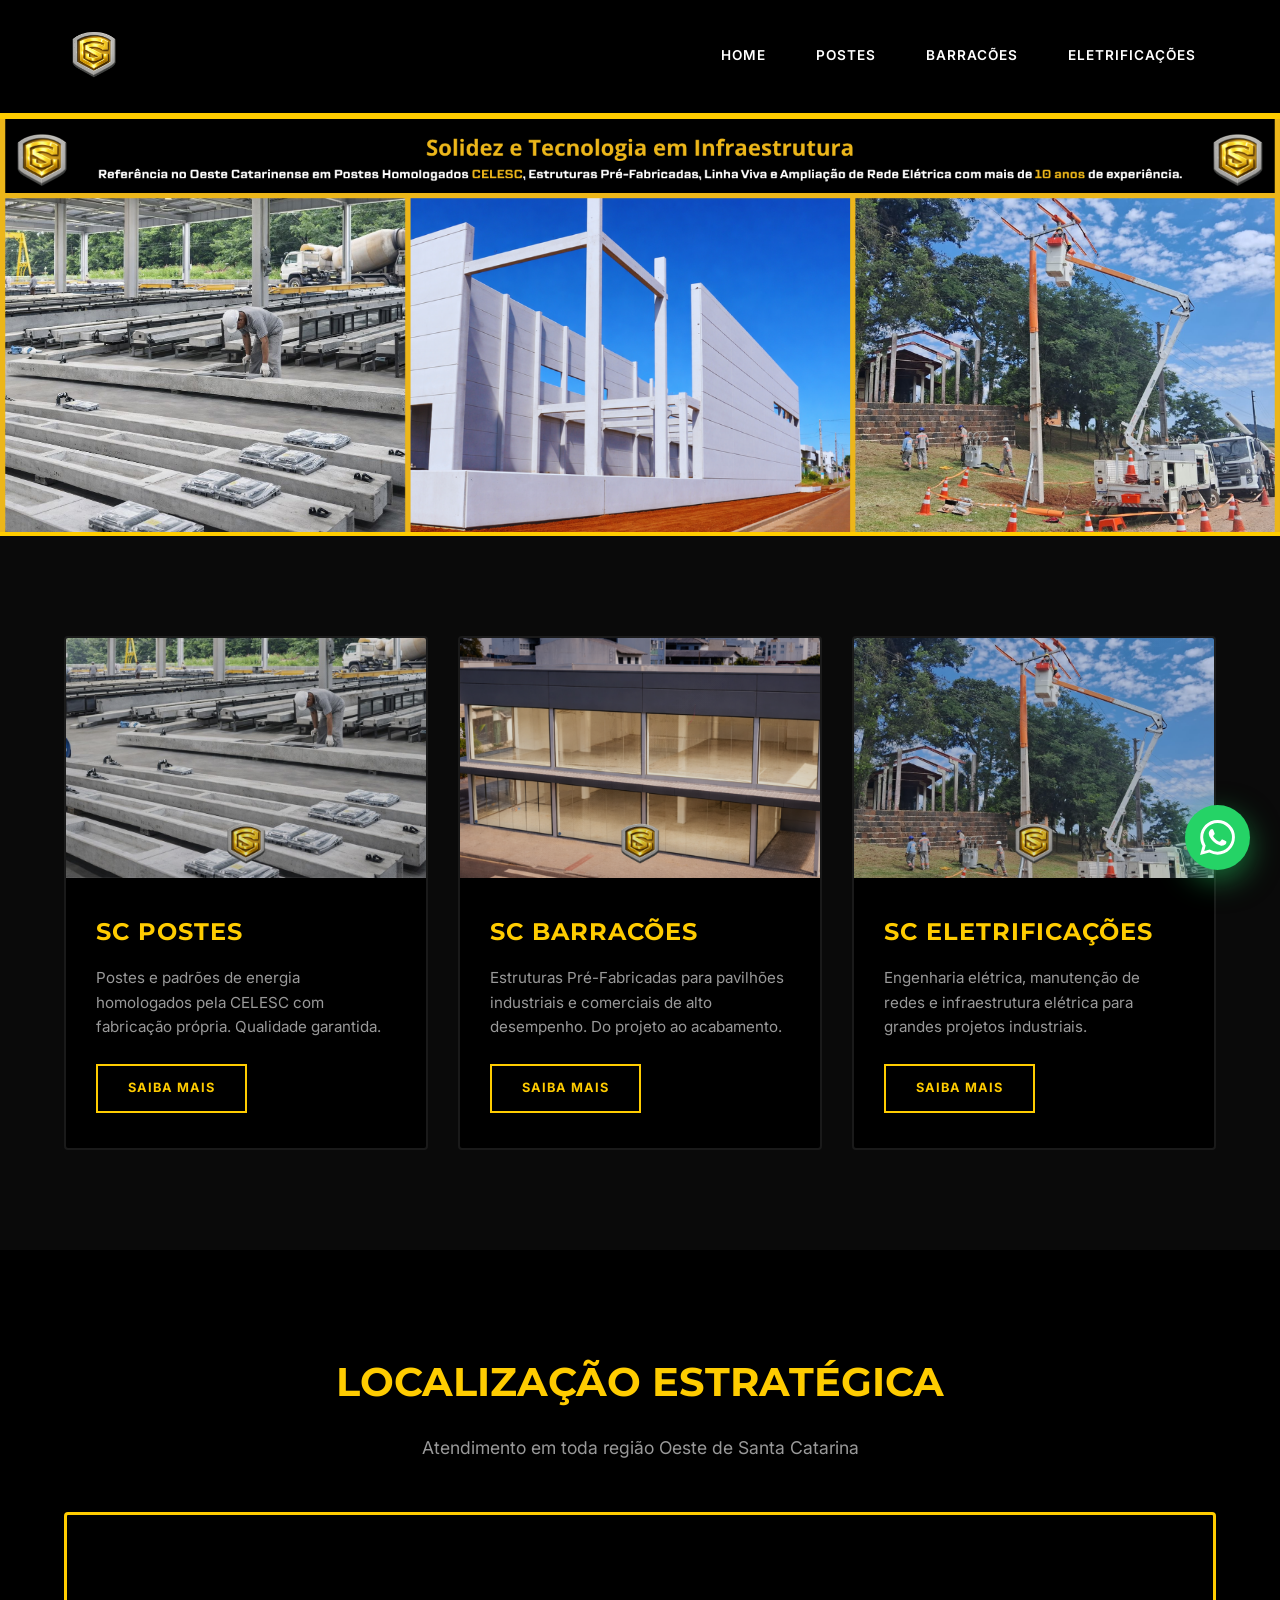
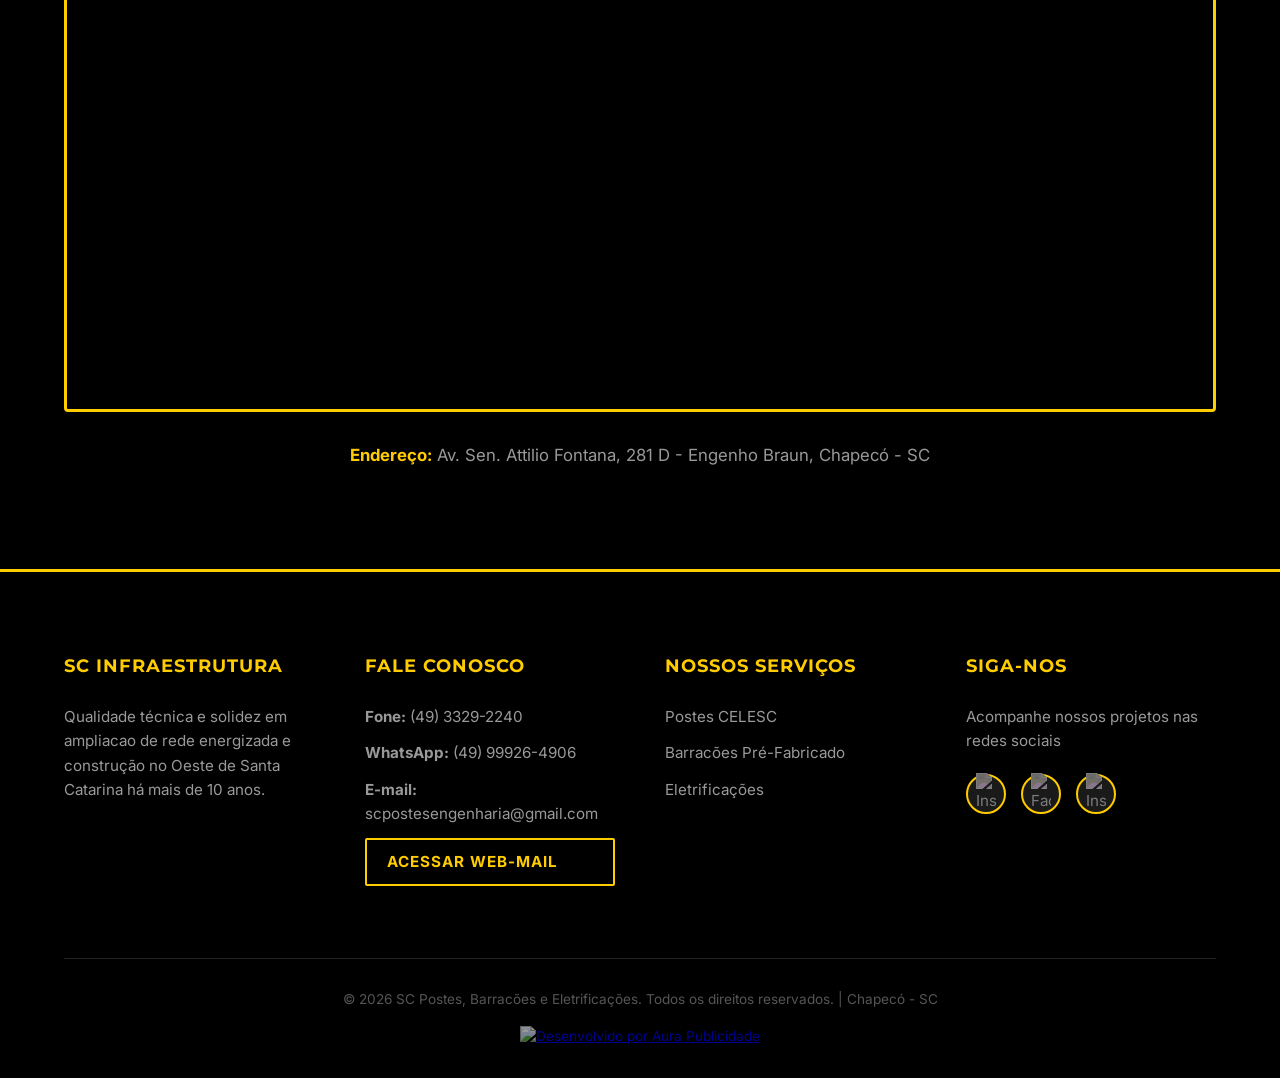
==== commit 0b1d234f: "Add files via upload" ====
--- a/index.html
+++ b/index.html
@@ -12,8 +12,45 @@
     <meta name="viewport" content="width=device-width, initial-scale=1.0">
     <meta name="description" content="SC - Referência em Postes Homologados CELESC, Barracões Pré-Fabricados, Linha Viva e Ampliação de Rede Elétrica no Oeste de Santa Catarina">
     <meta name="keywords" content="postes CELESC, barracões Pré-Fabricado, eletrificação industrial, Chapecó, Oeste SC">
+    <meta name="robots" content="index, follow">
+    <link rel="canonical" href="https://gruposcpostes.com.br/">
     <title>SC - Postes, Barracões e Eletrificações | Chapecó - SC</title>
-    
+
+    <!-- Open Graph -->
+    <meta property="og:type" content="website">
+    <meta property="og:url" content="https://gruposcpostes.com.br/">
+    <meta property="og:title" content="SC - Postes, Barracões e Eletrificações | Chapecó - SC">
+    <meta property="og:description" content="SC - Referência em Postes Homologados CELESC, Barracões Pré-Fabricados, Linha Viva e Ampliação de Rede Elétrica no Oeste de Santa Catarina">
+    <meta property="og:image" content="https://gruposcpostes.com.br/imagens/capa1.png">
+    <meta property="og:locale" content="pt_BR">
+    <meta property="og:site_name" content="SC Postes, Barracões e Eletrificações">
+
+    <!-- Twitter Card -->
+    <meta name="twitter:card" content="summary_large_image">
+    <meta name="twitter:title" content="SC - Postes, Barracões e Eletrificações | Chapecó - SC">
+    <meta name="twitter:description" content="SC - Referência em Postes Homologados CELESC, Barracões Pré-Fabricados, Linha Viva e Ampliação de Rede Elétrica no Oeste de Santa Catarina">
+    <meta name="twitter:image" content="https://gruposcpostes.com.br/imagens/capa1.png">
+
+    <!-- Schema Markup LocalBusiness -->
+    <script type="application/ld+json">
+    {
+      "@context": "https://schema.org",
+      "@type": "LocalBusiness",
+      "name": "SC Postes, Barracões e Eletrificações",
+      "image": "https://gruposcpostes.com.br/imagens/logosc.png",
+      "telephone": "(49) 3329-2240",
+      "email": "scpostesengenharia@gmail.com",
+      "address": {
+        "@type": "PostalAddress",
+        "streetAddress": "Av. Sen. Attilio Fontana, 281 D - Engenho Braun",
+        "addressLocality": "Chapecó",
+        "addressRegion": "SC",
+        "addressCountry": "BR"
+      },
+      "url": "https://gruposcpostes.com.br/"
+    }
+    </script>
+
     <link href="https://fonts.googleapis.com/css2?family=Montserrat:wght@700;800&family=Inter:wght@300;400;600&display=swap" rel="stylesheet">
     
     <style>
@@ -406,6 +443,48 @@
             border-top: 1px solid #222;
             color: #555;
             font-size: 0.85rem;
+            display: flex;
+            flex-direction: column;
+            align-items: center;
+            gap: 15px;
+        }
+
+        .footer-bottom a {
+            display: inline-block;
+            opacity: 0.6;
+            transition: opacity 0.3s;
+        }
+
+        .footer-bottom a:hover {
+            opacity: 1;
+        }
+
+        .footer-bottom img {
+            height: 30px;
+            width: auto;
+        }
+
+        /* Botão Web-Mail */
+        .btn-webmail {
+            display: inline-block;
+            background: transparent;
+            color: var(--primary-yellow) !important;
+            border: 2px solid var(--primary-yellow);
+            padding: 10px 20px;
+            text-decoration: none;
+            font-weight: 700;
+            text-transform: uppercase;
+            font-size: 0.8rem;
+            letter-spacing: 1px;
+            transition: all 0.3s;
+            margin-top: 8px;
+            border-radius: 2px;
+        }
+
+        .btn-webmail:hover {
+            background: var(--primary-yellow) !important;
+            color: var(--bg-black) !important;
+            padding-left: 20px !important;
         }
 
         /* Botão WhatsApp Flutuante */
@@ -441,22 +520,43 @@
             50% { box-shadow: 0 10px 40px rgba(37, 211, 102, 0.8); }
         }
 
+        /* Classe invisível para SEO */
+        .sr-only {
+            position: absolute;
+            width: 1px;
+            height: 1px;
+            padding: 0;
+            margin: -1px;
+            overflow: hidden;
+            clip: rect(0, 0, 0, 0);
+            white-space: nowrap;
+            border: 0;
+        }
+
         /* --- Responsividade --- */
         @media (max-width: 968px) {
             nav {
+                display: none;
                 position: fixed;
                 top: 80px;
-                right: -100%;
+                left: 0;
+                right: 0;
+                z-index: 999;
                 background: rgba(0,0,0,0.98);
                 flex-direction: column;
                 width: 100%;
                 padding: 40px 5%;
-                transition: right 0.4s ease;
                 border-top: 2px solid var(--primary-yellow);
+                animation: slideDown 0.3s ease;
+            }
+
+            @keyframes slideDown {
+                from { opacity: 0; transform: translateY(-10px); }
+                to   { opacity: 1; transform: translateY(0); }
             }
 
             nav.active {
-                right: 0;
+                display: flex;
             }
 
             nav a {
@@ -535,6 +635,9 @@
     </header>
 
     <section class="hero">
+        <!-- H1 invisível para SEO -->
+        <h1 class="sr-only">SC Postes, Barracões e Eletrificações - Chapecó e Região Oeste de SC</h1>
+
         <!-- Camada de Imagem de Fundo — define a altura proporcional da seção -->
         <div class="hero-background">
             <img src="imagens/capa1.png" alt="SC Infraestrutura">
@@ -614,6 +717,7 @@
                 <p><strong>Fone:</strong> (49) 3329-2240</p>
                 <p><strong>WhatsApp:</strong> (49) 99926-4906</p>
                <p><strong>E-mail:</strong> <a href="mailto:scpostesengenharia@gmail.com">scpostesengenharia@gmail.com</a></p>
+               <a href="https://webmail.gruposcpostes.com.br" class="btn-webmail" target="_blank" rel="noopener noreferrer">Acessar Web-Mail</a>
             </div>
             
             <div class="footer-col">
@@ -641,7 +745,10 @@
         </div>
         
         <div class="footer-bottom">
-            &copy; 2026 SC Postes, Barracões e Eletrificações. Todos os direitos reservados. | Chapecó - SC
+            <span>&copy; 2026 SC Postes, Barracões e Eletrificações. Todos os direitos reservados. | Chapecó - SC</span>
+            <a href="https://aurapublicidade.com.br/" target="_blank" rel="noopener noreferrer" aria-label="Desenvolvido por Aura Publicidade">
+                <img src="imagens/aura.png" alt="Desenvolvido por Aura Publicidade">
+            </a>
         </div>
     </footer>
 
@@ -668,4 +775,11 @@
 
         // Fecha o menu ao clicar fora dele
         document.addEventListener('click', (e) => {
-            const nav = document.getElementById('navMenu');+            const nav = document.getElementById('navMenu');
+            if (!nav.contains(e.target) && !e.target.closest('.menu-toggle')) {
+                nav.classList.remove('active');
+            }
+        });
+    </script>
+</body>
+</html>
